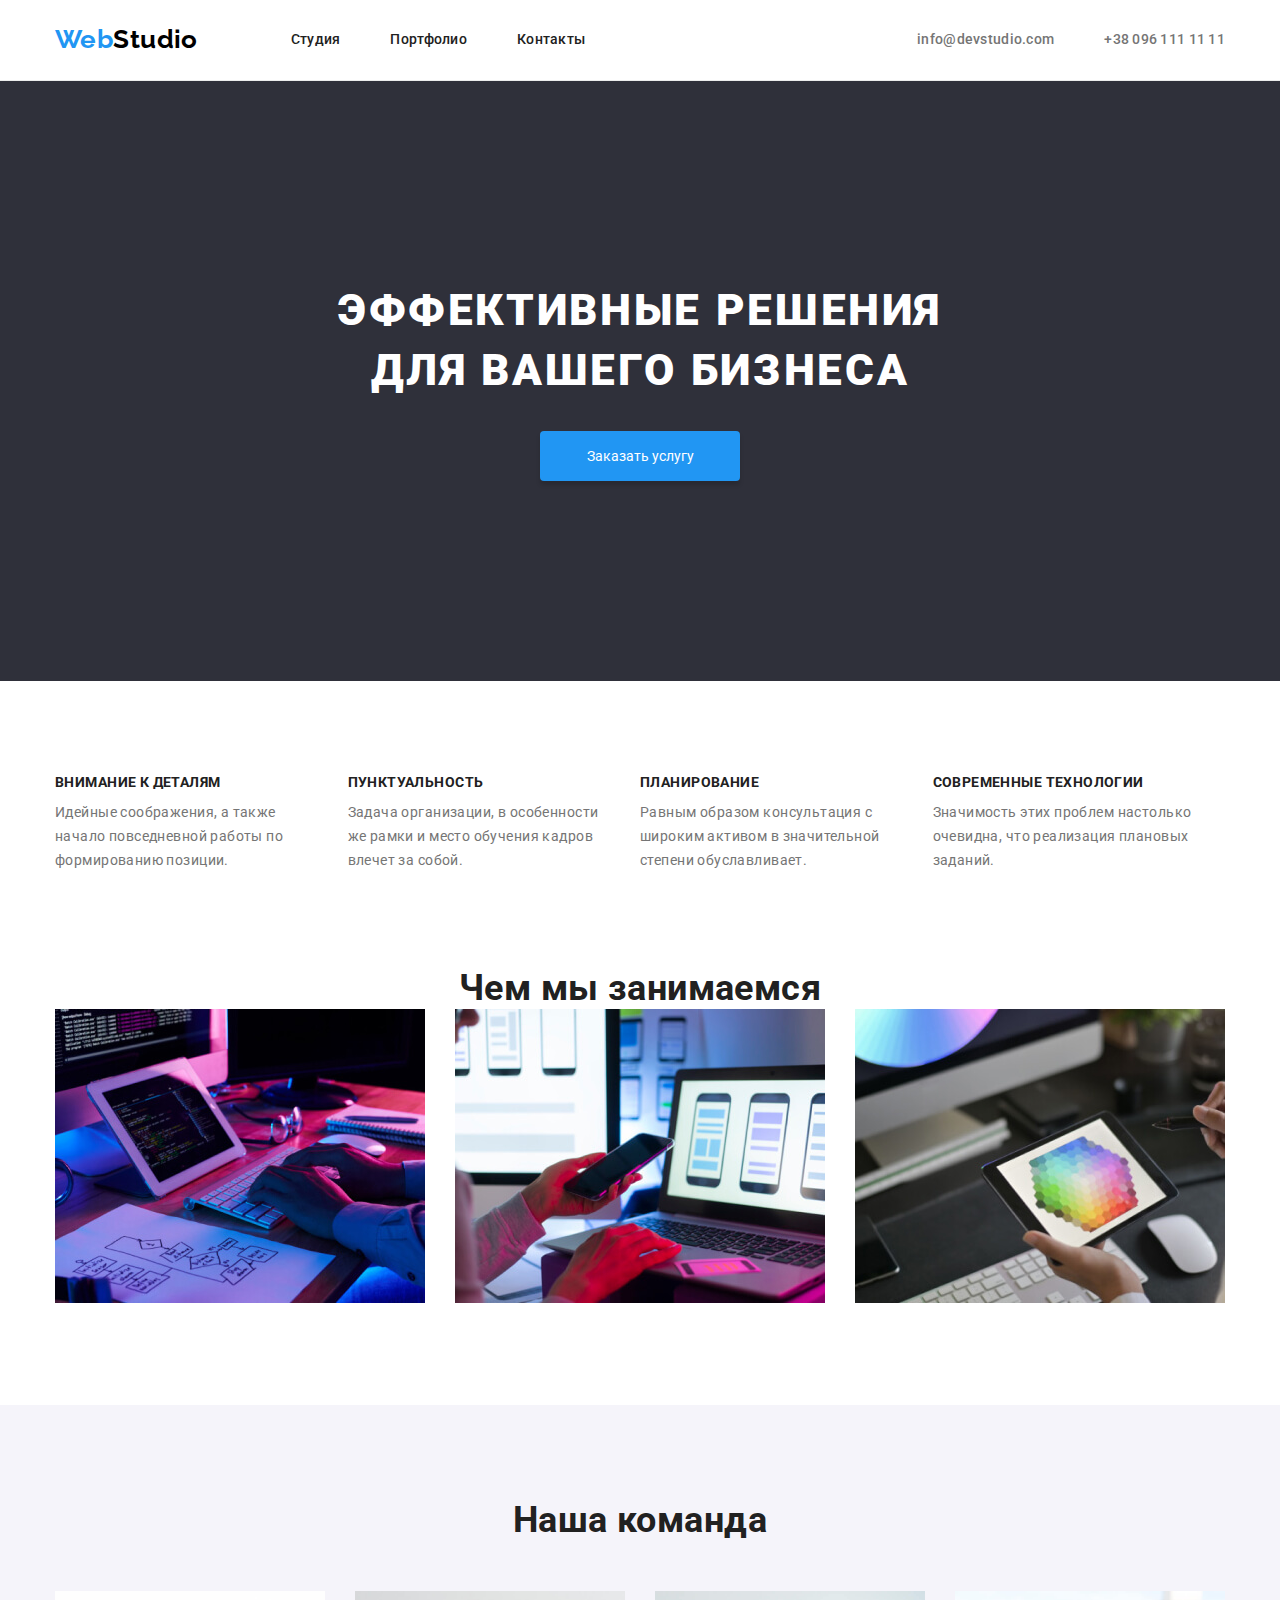
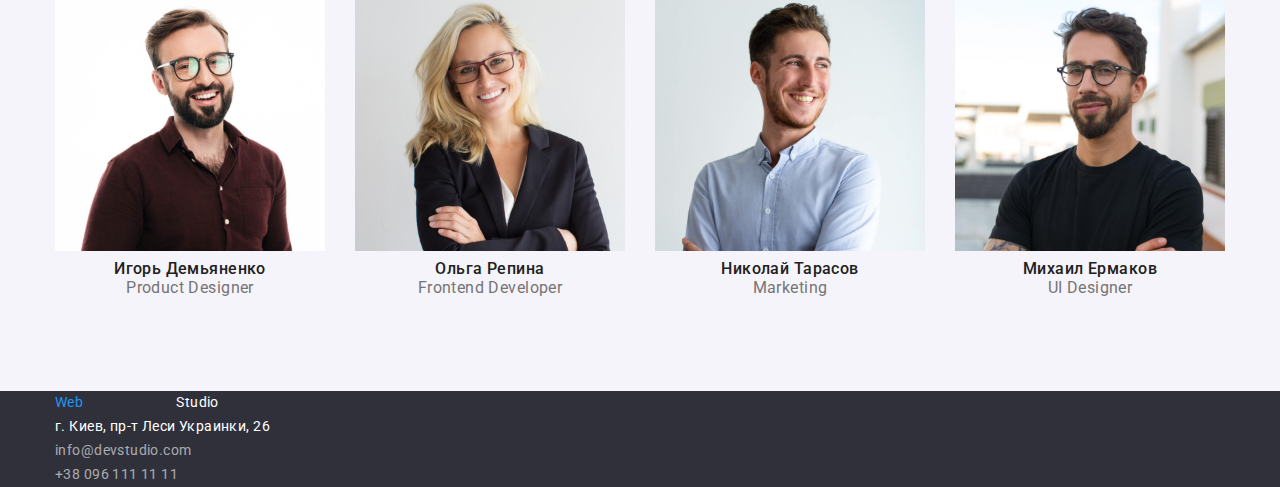
==== index.html @ 43fb2663 "revisions 1" ====
<!DOCTYPE html>
<html lang="ru">
  <head>
    <meta charset="UTF-8" />
    <meta http-equiv="X-UA-Compatible" content="IE=edge" />
    <meta name="viewport" content="width=device-width, initial-scale=1.0" />
    <title>WebStudio</title>
    <link rel="preconnect" href="https://fonts.gstatic.com" />
    <link
      href="https://fonts.googleapis.com/css2?family=Raleway:wght@500;700&family=Roboto:wght@400;500;700;900&display=swap"
      rel="stylesheet"
    />
    <link
      rel="stylesheet"
      href="https://cdnjs.cloudflare.com/ajax/libs/modern-normalize/1.0.0/modern-normalize.css"
    />
    <link rel="stylesheet" href="./css/styles.css" />
  </head>
  <body>
    <!--Cap-->
    <header class="header">
      <div class="container">
        <p class="logo" lang="en">
          <span class="logo-text blue">Web</span
          ><span class="logo-text black">Studio</span>
        </p>
        <nav>
          <ul class="menu list">
            <li class="menu-item">
              <a class="link nav" href="./index.html">Студия</a>
            </li>
            <li class="menu-item">
              <a class="link nav" href="./portfolio.html">Портфолио</a>
            </li>
            <li class="menu-item"><a class="link nav" href="">Контакты</a></li>
          </ul>
        </nav>
        <div class="contacts">
          <ul class="menu list">
            <li class="menu-item">
              <a class="link contacts-text" href="mailto:info@devstudio.com"
                >info@devstudio.com</a
              >
            </li>
            <li class="menu-item">
              <a class="link contacts-text" href="tel:+380961111111"
                >+38 096 111 11 11</a
              >
            </li>
          </ul>
        </div>
      </div>
    </header>
    <main>
      <!-- Hero -->
      <section class="hero">
        <div class="container">
          <h1 class="main-title">
            Эффективные решения <br />
            для вашего бизнеса
          </h1>
          <button class="btn" type="button">Заказать услугу</button>
        </div>
      </section>
      <!-- Features -->
      <section class="features">
        <div class="container">
          <h2 class="visually-hidden">Особенности</h2>
          <ul class="list">
            <li class="features-item">
              <h3 class="sub-title">Внимание к деталям</h3>
              <p>
                Идейные соображения, а также начало повседневной работы по
                формированию позиции.
              </p>
            </li>
            <li class="features-item">
              <h3 class="sub-title">Пунктуальность</h3>
              <p>
                Задача организации, в особенности же рамки и место обучения
                кадров влечет за собой.
              </p>
            </li>
            <li class="features-item">
              <h3 class="sub-title">Планирование</h3>
              <p>
                Равным образом консультация с широким активом в значительной
                степени обуславливает.
              </p>
            </li>
            <li class="features-item">
              <h3 class="sub-title">Современные технологии</h3>
              <p>
                Значимость этих проблем настолько очевидна, что реализация
                плановых заданий.
              </p>
            </li>
          </ul>
        </div>
      </section>
      <!-- What are we doing -->
      <section class="direction section">
        <div class="container">
          <h2 class="section-title">Чем мы занимаемся</h2>
          <ul class="list">
            <li class="direction-item">
              <img
                src="./images/studio/img-1.jpg"
                width="370"
                height="294"
                alt="Десктопные приложения"
              />
            </li>
            <li class="direction-item">
              <img
                src="./images/studio/img-2.jpg"
                width="370"
                height="294"
                alt="Мобильные приложения"
              />
            </li>
            <li class="direction-item">
              <img
                src="./images/studio/img-3.jpg"
                width="370"
                height="294"
                alt="Дизайнерские решения"
              />
            </li>
            </li>
          </ul>
        </div>
      </section>
      <!-- Our team -->
      <section class="team section">
        <div class="container">
          <h2 class="section-title">Наша команда</h2>
          <ul class="list">
            <li class="team-item">
              <img
                src="./images/foto-team/img-1.jpg"
                width="270"
                height="260"
                alt="Фото работника 1"
              />
              <h3 class="team-title">Игорь Демьяненко</h3>
              <p class="team-text" lang="en">Product Designer</p>
            </li>
            <li class="team-item">
              <img
                src="./images/foto-team/img-2.jpg"
                width="270"
                height="260"
                alt="Фото работника 2"
              />
              <h3 class="team-title">Ольга Репина</h3>
              <p class="team-text" lang="en">Frontend Developer</p>
            </li>
            <li class="team-item">
              <img
                src="./images/foto-team/img-3.jpg"
                width="270"
                height="260"
                alt="Фото работника 3"
              />
              <h3 class="team-title">Николай Тарасов</h3>
              <p class="team-text" lang="en">Marketing</p>
            </li>
            <li class="team-item">
              <img
                src="./images/foto-team/img-4.jpg"
                width="270"
                height="260"
                alt="Фото работника 4"
              />
              <h3 class="team-title">Михаил Ермаков</h3>
              <p class="team-text" lang="en">UI Designer</p>
            </li>
          </ul>
        </div>
      </section>
    </main>
    <!--Footer-->
    <footer class="footer">
      <div class="container">
        <p lang="en">
          <span class="logo blue">Web</span
          ><span class="logo white">Studio</span>
        </p>
        <address class="address">
          <ul class="list">
            <li>
              <a
                class="link address-title"
                href="https://goo.gl/maps/yMUK8s8XDdijkJY39"
                target="_blank"
                rel="noopener noreferrer"
                >г. Киев, пр-т Леси Украинки, 26</a
              >
            </li>
            <li>
              <a class="link contacts-foot" href="mailto:info@devstudio.com"
                >info@devstudio.com</a
              >
            </li>
            <li>
              <a class="link contacts-foot" href="tel:+380961111111"
                >+38 096 111 11 11</a
              >
            </li>
          </ul>
        </address>
      </div>
    </footer>
  </body>
</html>
---- css/styles.css ----
:root {
  --main-text-col: #757575;
  --alt-text-col: #ffffff99;
  --logo-web-col: #2196f3;
  --logo-studio-col: #000000;
  --alt-logo-studio-col: #ffffff;
  --main-title-col: #ffffff;
  --sub-title-col: #212121;
  --acent-col: #2196f3;

  --bg-head: #ffffff;
  --bg-hero: #2f303a;
  --bg-team: #f5f4fa;
  --bg-foot: #2f303a;

  --main-font: "Roboto", sans-serif;
  --title-font: "Raleway", sans-serif;
}
html {
  box-sizing: border-box;
}

*,
*::before,
*::after {
  box-sizing: inherit;
}

h1,
h2,
h3,
p {
  margin-top: 0px;
  margin-bottom: 0px;
}

body {
  font-family: var(--main-font);
  font-weight: 400;
  font-size: 14px;
  line-height: 1.71;
  letter-spacing: 0.03em;
  color: var(--main-text-col);
}

.container {
  max-width: 1200px;
  padding-left: 15px;
  padding-right: 15px;
  margin-left: auto;
  margin-right: auto;
}

.section {
  padding-top: 94px;
  padding-bottom: 94px;
}

.link {
  color: inherit;
  text-decoration: none;
}

.link:hover,
.link:focus {
  color: var(--acent-col);
}

.list {
  list-style: none;
  margin: 0;
  padding-left: 0;
}

.visually-hidden {
  position: absolute !important;
  clip: rect(1px 1px 1px 1px);
  clip: rect(1px, 1px, 1px, 1px);
  padding: 0 !important;
  border: 0 !important;
  height: 1px !important;
  width: 1px !important;
  overflow: hidden;
}

/* Cap */

.header {
  border-bottom: 1px solid #ececec;
  background-color: var(--bg-head);
  max-width: 1600px;
  margin-left: auto;
  margin-right: auto;
}

.header .container {
  display: flex;
  align-items: center;
  justify-content: start;
  height: 80px;
}

.logo {
  display: inline-block;
  margin-right: 93px;
}

.logo-text {
  font-family: var(--title-font);
  font-weight: 700;
  font-size: 26px;
  line-height: 1.19;
}

.blue {
  color: var(--logo-web-col);
}

.black {
  color: var(--logo-studio-col);
}

.white {
  color: var(--alt-logo-studio-col);
}

.nav {
  font-weight: 500;
  line-height: 1.14;
  letter-spacing: 0.02em;
  color: var(--sub-title-col);
}

.contacts {
  margin-left: auto;
}

.contacts-text {
  font-weight: 500;
  line-height: 1.14;
  letter-spacing: 0.02em;
}

.menu {
  display: inline-flex;
}

.menu-item:not(:last-child) {
  margin-right: 50px;
}

/* hero */

.hero {
  padding-top: 200px;
  padding-bottom: 200px;
  background-color: var(--bg-hero);
  max-width: 1600px;
  height: 600px;
  margin-left: auto;
  margin-right: auto;
}

.main-title {
  font-weight: 900;
  font-size: 44px;
  line-height: 1.36;
  text-align: center;
  letter-spacing: 0.06em;
  text-transform: uppercase;
  color: var(--main-title-col);
  margin-bottom: 30px;
}

.btn {
  display: block;
  padding: 10px 32px;
  background: var(--acent-col);
  color: var(--main-title-col);
  width: 200px;
  height: 50px;
  left: 700px;
  top: 430px;
  box-shadow: 0px 4px 4px rgba(0, 0, 0, 0.15);
  border-radius: 4px;
  border: none;
  margin-right: auto;
  margin-left: auto;
}

/* Features */

.features {
  padding-top: 94px;
}

.features .list {
  display: flex;
  flex-wrap: wrap;
  justify-content: space-start;
}

.features-item {
  flex-basis: calc((100% - 4 * 30px) / 4);
}

.features-item:not(:nth-child(4n + 1)) {
  margin-left: 30px;
}

.sub-title {
  font-weight: 700;
  font-size: 14px;
  line-height: 1.14;
  text-transform: uppercase;
  color: var(--sub-title-col);
  margin-bottom: 10px;
}

/* What are we doing */

.direction .list {
  display: flex;
  flex-wrap: wrap;
  justify-content: space-around;
}

.direction-item {
  flex-basis: calc((100% - 3 * 30px) / 3);
}

.direction-item:not(:nth-child(3n + 1)) {
  margin-left: 30px;
}

.section-title {
  font-weight: 700;
  font-size: 36px;
  line-height: 1.17;
  color: var(--sub-title-col);
  text-align: center;
}

/* Our team */

.team {
  background-color: var(--bg-team);
}
.team .section-title {
  margin-bottom: 50px;
}

.team .list {
  display: flex;
}

.team-item {
  flex-basis: calc((100% - 4 * 30px) / 4);
}

.team-item:not(:nth-child(4n + 1)) {
  margin-left: 30px;
}

.team-title {
  font-weight: 500;
  font-size: 16px;
  line-height: 1.19;
  text-align: center;
  color: var(--sub-title-col);
}

.team-text {
  font-size: 16px;
  line-height: 1.19;
  text-align: center;
}

/* Footer */

.footer {
  background-color: var(--bg-foot);
}

.address {
  font-style: inherit;
}

.address-title {
  color: var(--main-title-col);
}

.contacts-foot {
  color: var(--alt-text-col);
}

/* Portfolio */

.btn-filter {
  font-weight: 500;
  font-size: 16px;
  line-height: 1.62;
  color: var(--sub-title-col);
}

.btn-filter:hover,
.btn-filter:focus {
  background: var(--acent-col);
  color: var(--main-title-col);
}

.example-title {
  font-weight: 700;
  font-size: 18px;
  line-height: 2;
  letter-spacing: 0.06em;
  color: var(--sub-title-col);
}

.example-text {
  font-size: 16px;
  line-height: 1.19;
  color: var(--main-text-col);
}
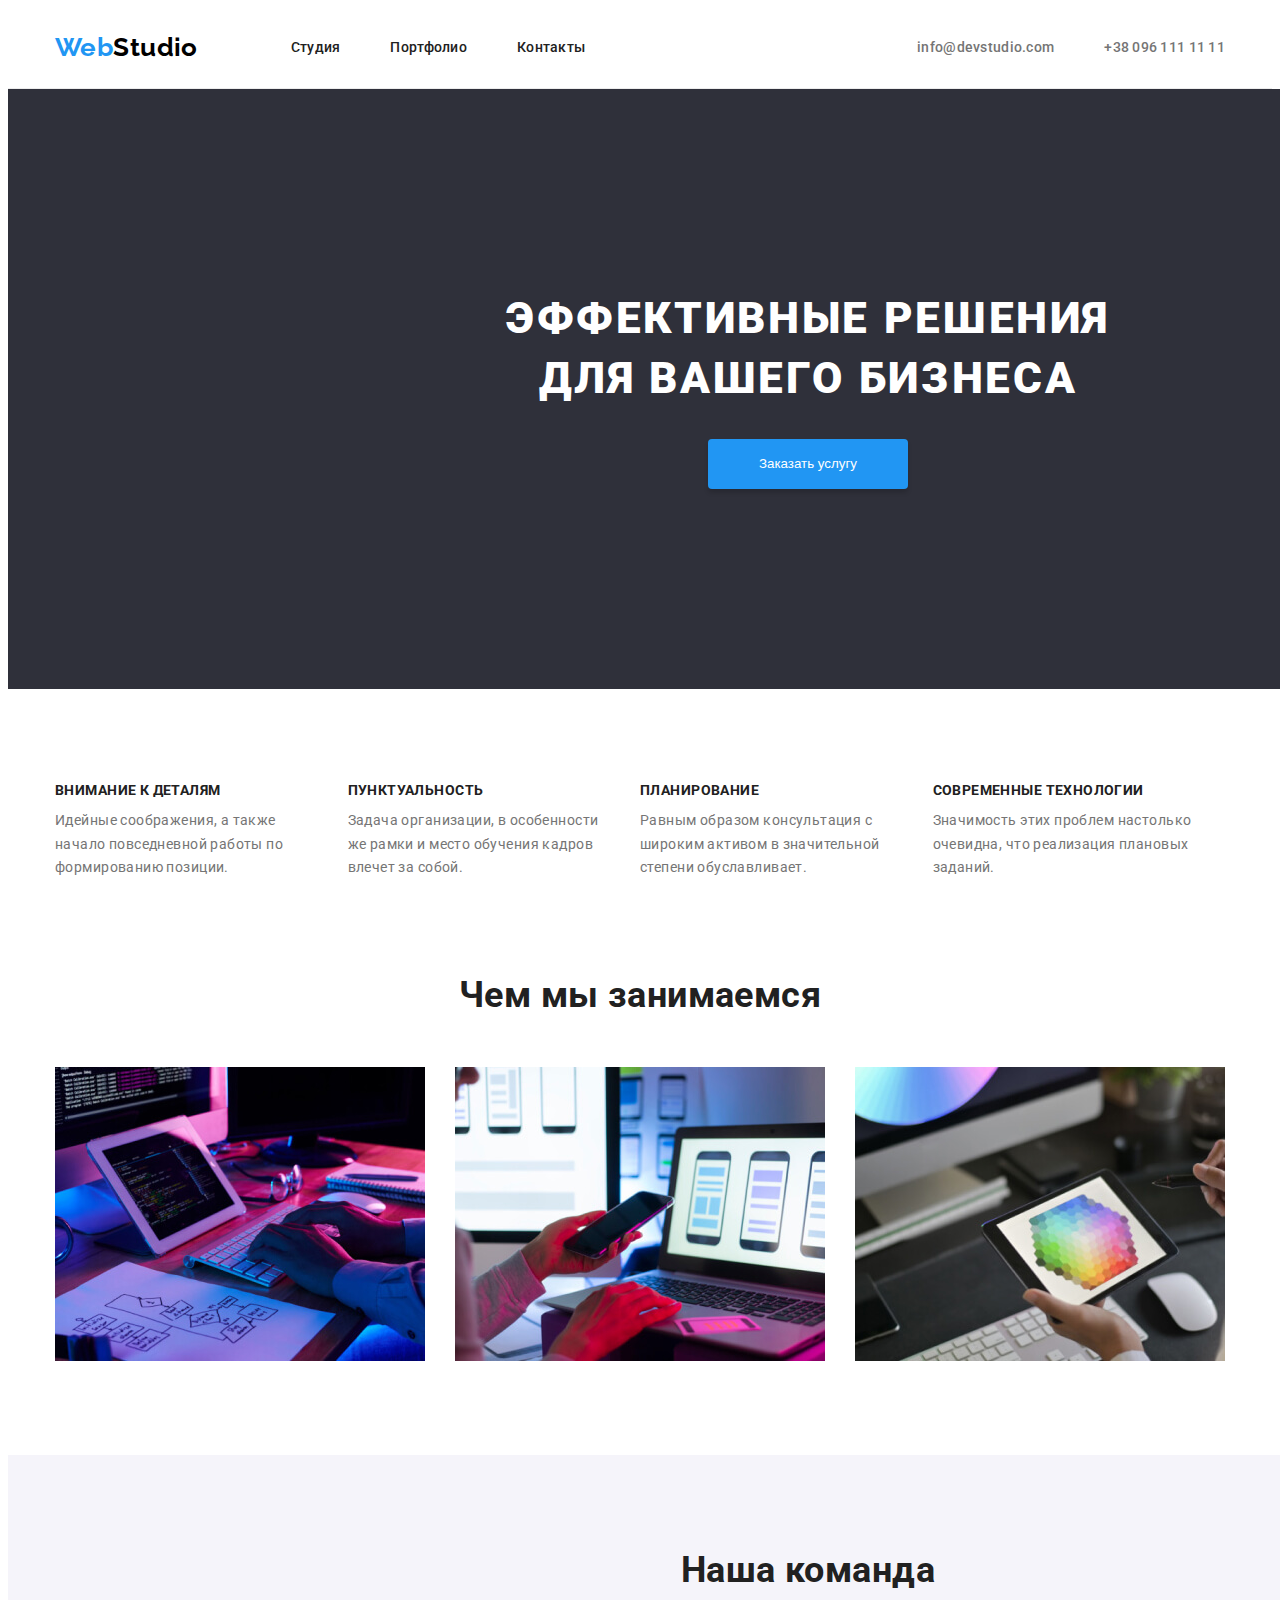
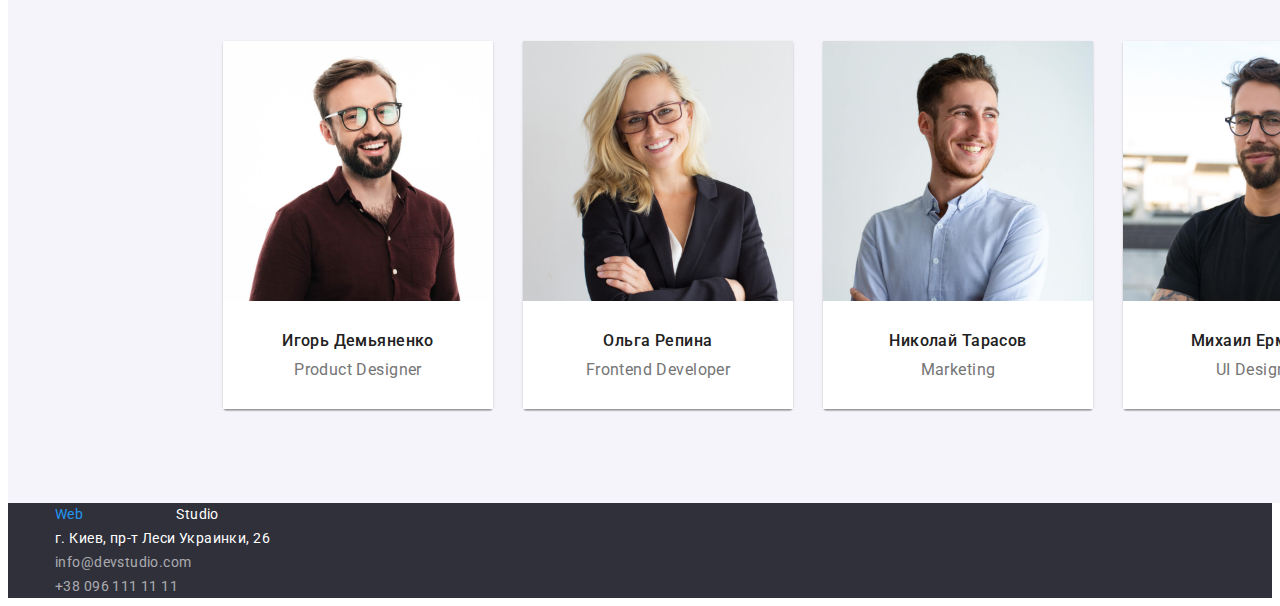
==== commit 8b1551a9: "revision-2" ====
--- a/index.html
+++ b/index.html
@@ -10,7 +10,7 @@
       href="https://fonts.googleapis.com/css2?family=Raleway:wght@500;700&family=Roboto:wght@400;500;700;900&display=swap"
       rel="stylesheet"
     />
-    <link
+    <linkф
       rel="stylesheet"
       href="https://cdnjs.cloudflare.com/ajax/libs/modern-normalize/1.0.0/modern-normalize.css"
     />
@@ -143,8 +143,10 @@
                 height="260"
                 alt="Фото работника 1"
               />
-              <h3 class="team-title">Игорь Демьяненко</h3>
-              <p class="team-text" lang="en">Product Designer</p>
+              <div class="taem-content">
+                <h3 class="team-title">Игорь Демьяненко</h3>
+                <p class="team-text" lang="en">Product Designer</p>
+              </div>
             </li>
             <li class="team-item">
               <img
@@ -153,8 +155,10 @@
                 height="260"
                 alt="Фото работника 2"
               />
-              <h3 class="team-title">Ольга Репина</h3>
-              <p class="team-text" lang="en">Frontend Developer</p>
+              <div class="taem-content">
+                <h3 class="team-title">Ольга Репина</h3>
+                <p class="team-text" lang="en">Frontend Developer</p>
+              </div>
             </li>
             <li class="team-item">
               <img
@@ -163,8 +167,10 @@
                 height="260"
                 alt="Фото работника 3"
               />
-              <h3 class="team-title">Николай Тарасов</h3>
-              <p class="team-text" lang="en">Marketing</p>
+              <div class="taem-content">
+                <h3 class="team-title">Николай Тарасов</h3>
+                <p class="team-text" lang="en">Marketing</p>
+              </div>
             </li>
             <li class="team-item">
               <img
@@ -173,8 +179,10 @@
                 height="260"
                 alt="Фото работника 4"
               />
-              <h3 class="team-title">Михаил Ермаков</h3>
-              <p class="team-text" lang="en">UI Designer</p>
+              <div class="taem-content">
+                <h3 class="team-title">Михаил Ермаков</h3>
+                <p class="team-text" lang="en">UI Designer</p>
+              </div>
             </li>
           </ul>
         </div>
--- a/css/styles.css
+++ b/css/styles.css
@@ -33,6 +33,9 @@
   margin-top: 0px;
   margin-bottom: 0px;
 }
+img {
+  display: block;
+}
 
 body {
   font-family: var(--main-font);
@@ -54,6 +57,8 @@
 .section {
   padding-top: 94px;
   padding-bottom: 94px;
+  margin-left: auto;
+  margin-right: auto;
 }
 
 .link {
@@ -155,8 +160,7 @@
   padding-top: 200px;
   padding-bottom: 200px;
   background-color: var(--bg-hero);
-  max-width: 1600px;
-  height: 600px;
+  width: 1600px;
   margin-left: auto;
   margin-right: auto;
 }
@@ -239,15 +243,14 @@
   line-height: 1.17;
   color: var(--sub-title-col);
   text-align: center;
+  margin-bottom: 50px;
 }
 
 /* Our team */
 
 .team {
   background-color: var(--bg-team);
-}
-.team .section-title {
-  margin-bottom: 50px;
+  width: 1600px;
 }
 
 .team .list {
@@ -256,13 +259,22 @@
 
 .team-item {
   flex-basis: calc((100% - 4 * 30px) / 4);
+  box-shadow: 0px 1px 3px rgb(0 0 0 / 12%), 0px 1px 1px rgb(0 0 0 / 14%),
+    0px 2px 1px rgb(0 0 0 / 20%);
+  border-radius: 0px 0px 4px 4px;
 }
 
 .team-item:not(:nth-child(4n + 1)) {
   margin-left: 30px;
 }
+.taem-content {
+  background-color: var(--bg-head);
+  padding: 30px;
+}
 
 .team-title {
+  display: block;
+  margin-bottom: 10px;
   font-weight: 500;
   font-size: 16px;
   line-height: 1.19;
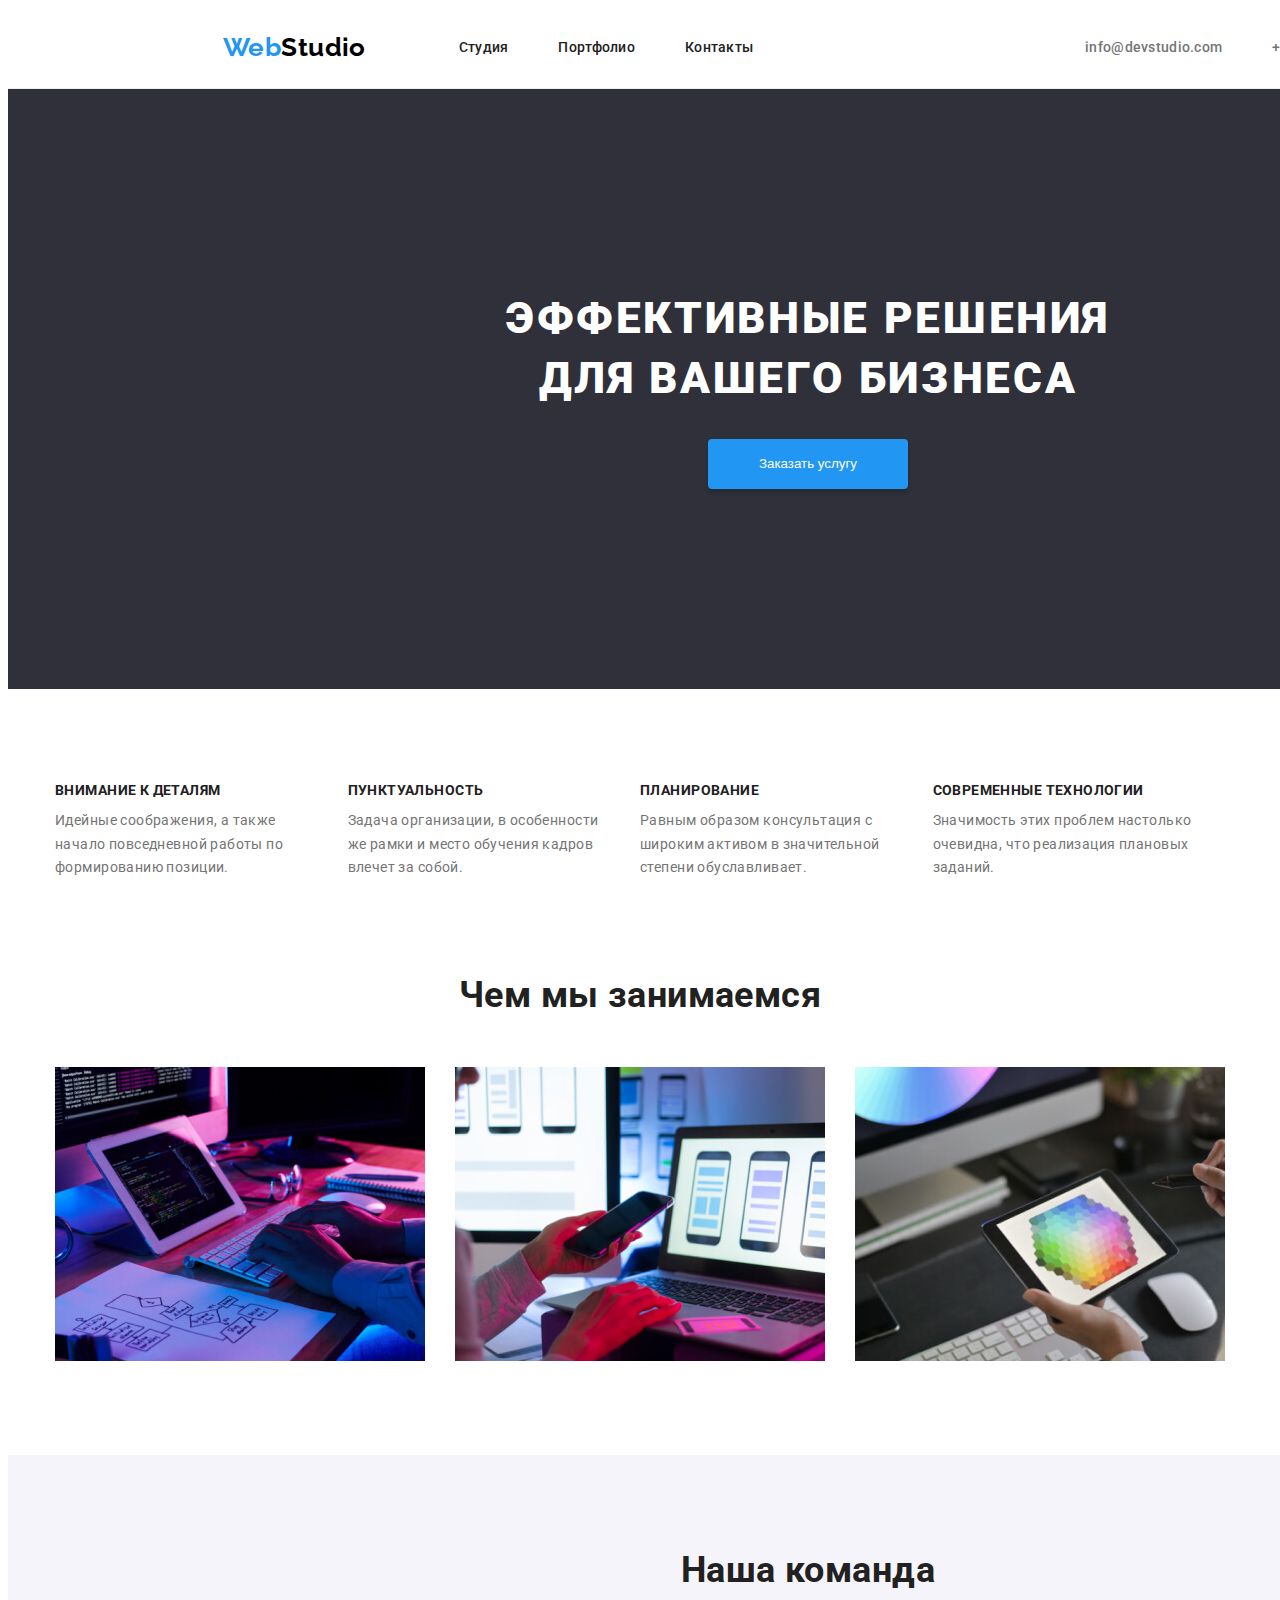
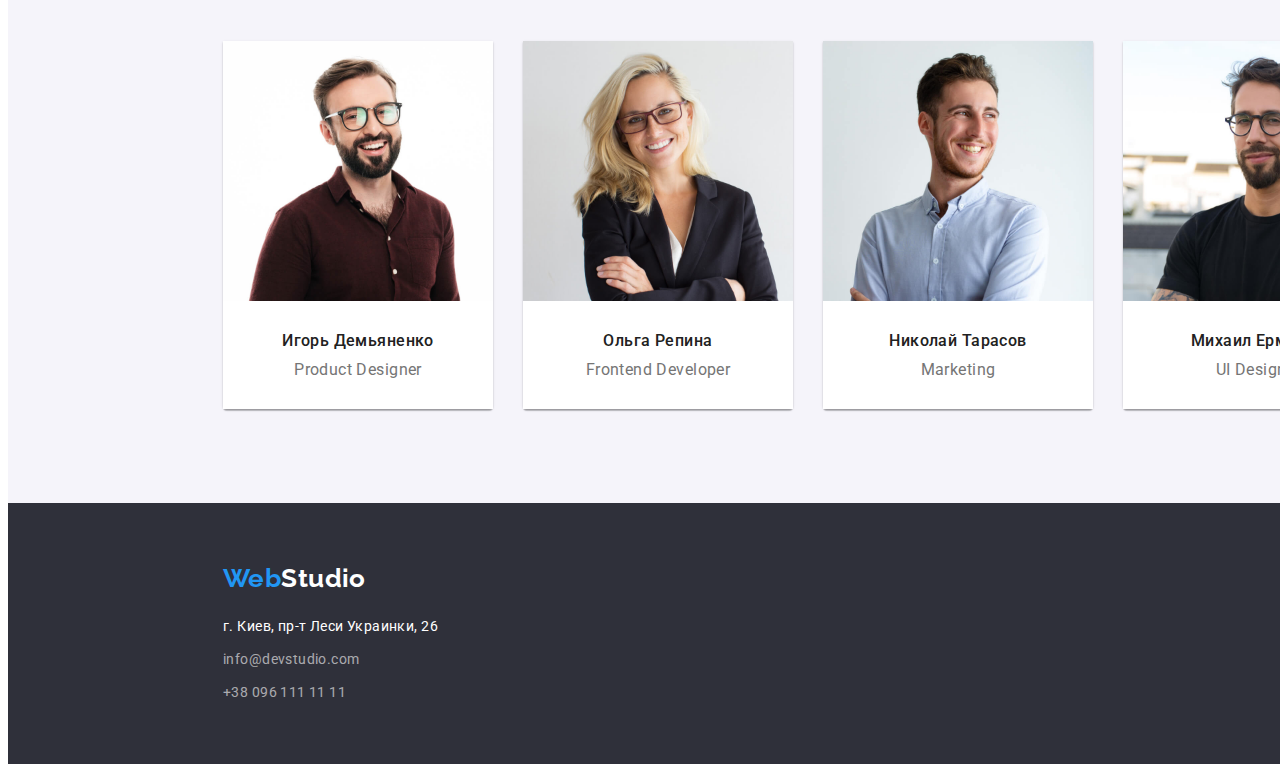
==== commit 1bcab4d1: "revision-3" ====
--- a/index.html
+++ b/index.html
@@ -191,33 +191,35 @@
     <!--Footer-->
     <footer class="footer">
       <div class="container">
-        <p lang="en">
-          <span class="logo blue">Web</span
-          ><span class="logo white">Studio</span>
-        </p>
-        <address class="address">
-          <ul class="list">
-            <li>
-              <a
-                class="link address-title"
-                href="https://goo.gl/maps/yMUK8s8XDdijkJY39"
-                target="_blank"
-                rel="noopener noreferrer"
-                >г. Киев, пр-т Леси Украинки, 26</a
-              >
-            </li>
-            <li>
-              <a class="link contacts-foot" href="mailto:info@devstudio.com"
-                >info@devstudio.com</a
-              >
-            </li>
-            <li>
-              <a class="link contacts-foot" href="tel:+380961111111"
-                >+38 096 111 11 11</a
-              >
-            </li>
-          </ul>
-        </address>
+        <div class="address-block">
+          <p class="logo" lang="en">
+            <span class="logo-text blue">Web</span
+            ><span class="logo-text white">Studio</span>
+          </p>
+          <address class="address">
+            <ul class="list">
+              <li>
+                <a
+                  class="link address-title"
+                  href="https://goo.gl/maps/yMUK8s8XDdijkJY39"
+                  target="_blank"
+                  rel="noopener noreferrer"
+                  >г. Киев, пр-т Леси Украинки, 26</a
+                >
+              </li>
+              <li class="footer-item">
+                <a class="link contacts-foot" href="mailto:info@devstudio.com"
+                  >info@devstudio.com</a
+                >
+              </li>
+              <li class="footer-item">
+                <a class="link contacts-foot" href="tel:+380961111111"
+                  >+38 096 111 11 11</a
+                >
+              </li>
+            </ul>
+          </address>
+        </div>
       </div>
     </footer>
   </body>
--- a/css/styles.css
+++ b/css/styles.css
@@ -47,7 +47,7 @@
 }
 
 .container {
-  max-width: 1200px;
+  width: 1200px;
   padding-left: 15px;
   padding-right: 15px;
   margin-left: auto;
@@ -93,7 +93,7 @@
 .header {
   border-bottom: 1px solid #ececec;
   background-color: var(--bg-head);
-  max-width: 1600px;
+  width: 1600px;
   margin-left: auto;
   margin-right: auto;
 }
@@ -105,7 +105,7 @@
   height: 80px;
 }
 
-.logo {
+.header .logo {
   display: inline-block;
   margin-right: 93px;
 }
@@ -159,13 +159,14 @@
 .hero {
   padding-top: 200px;
   padding-bottom: 200px;
+  margin-left: auto;
+  margin-right: auto;
   background-color: var(--bg-hero);
   width: 1600px;
-  margin-left: auto;
-  margin-right: auto;
 }
 
 .main-title {
+  margin-bottom: 30px;
   font-weight: 900;
   font-size: 44px;
   line-height: 1.36;
@@ -173,7 +174,6 @@
   letter-spacing: 0.06em;
   text-transform: uppercase;
   color: var(--main-title-col);
-  margin-bottom: 30px;
 }
 
 .btn {
@@ -273,7 +273,6 @@
 }
 
 .team-title {
-  display: block;
   margin-bottom: 10px;
   font-weight: 500;
   font-size: 16px;
@@ -292,14 +291,28 @@
 
 .footer {
   background-color: var(--bg-foot);
+  width: 1600px;
+  margin-left: auto;
+  margin-right: auto;
+}
+
+.address-block {
+  width: calc(100% / 12 * 3);
+  padding-top: 60px;
+  padding-bottom: 60px;
 }
 
 .address {
   font-style: inherit;
+  margin-top: 20px;
 }
 
 .address-title {
   color: var(--main-title-col);
+}
+
+.footer-item {
+  margin-top: 9px;
 }
 
 .contacts-foot {
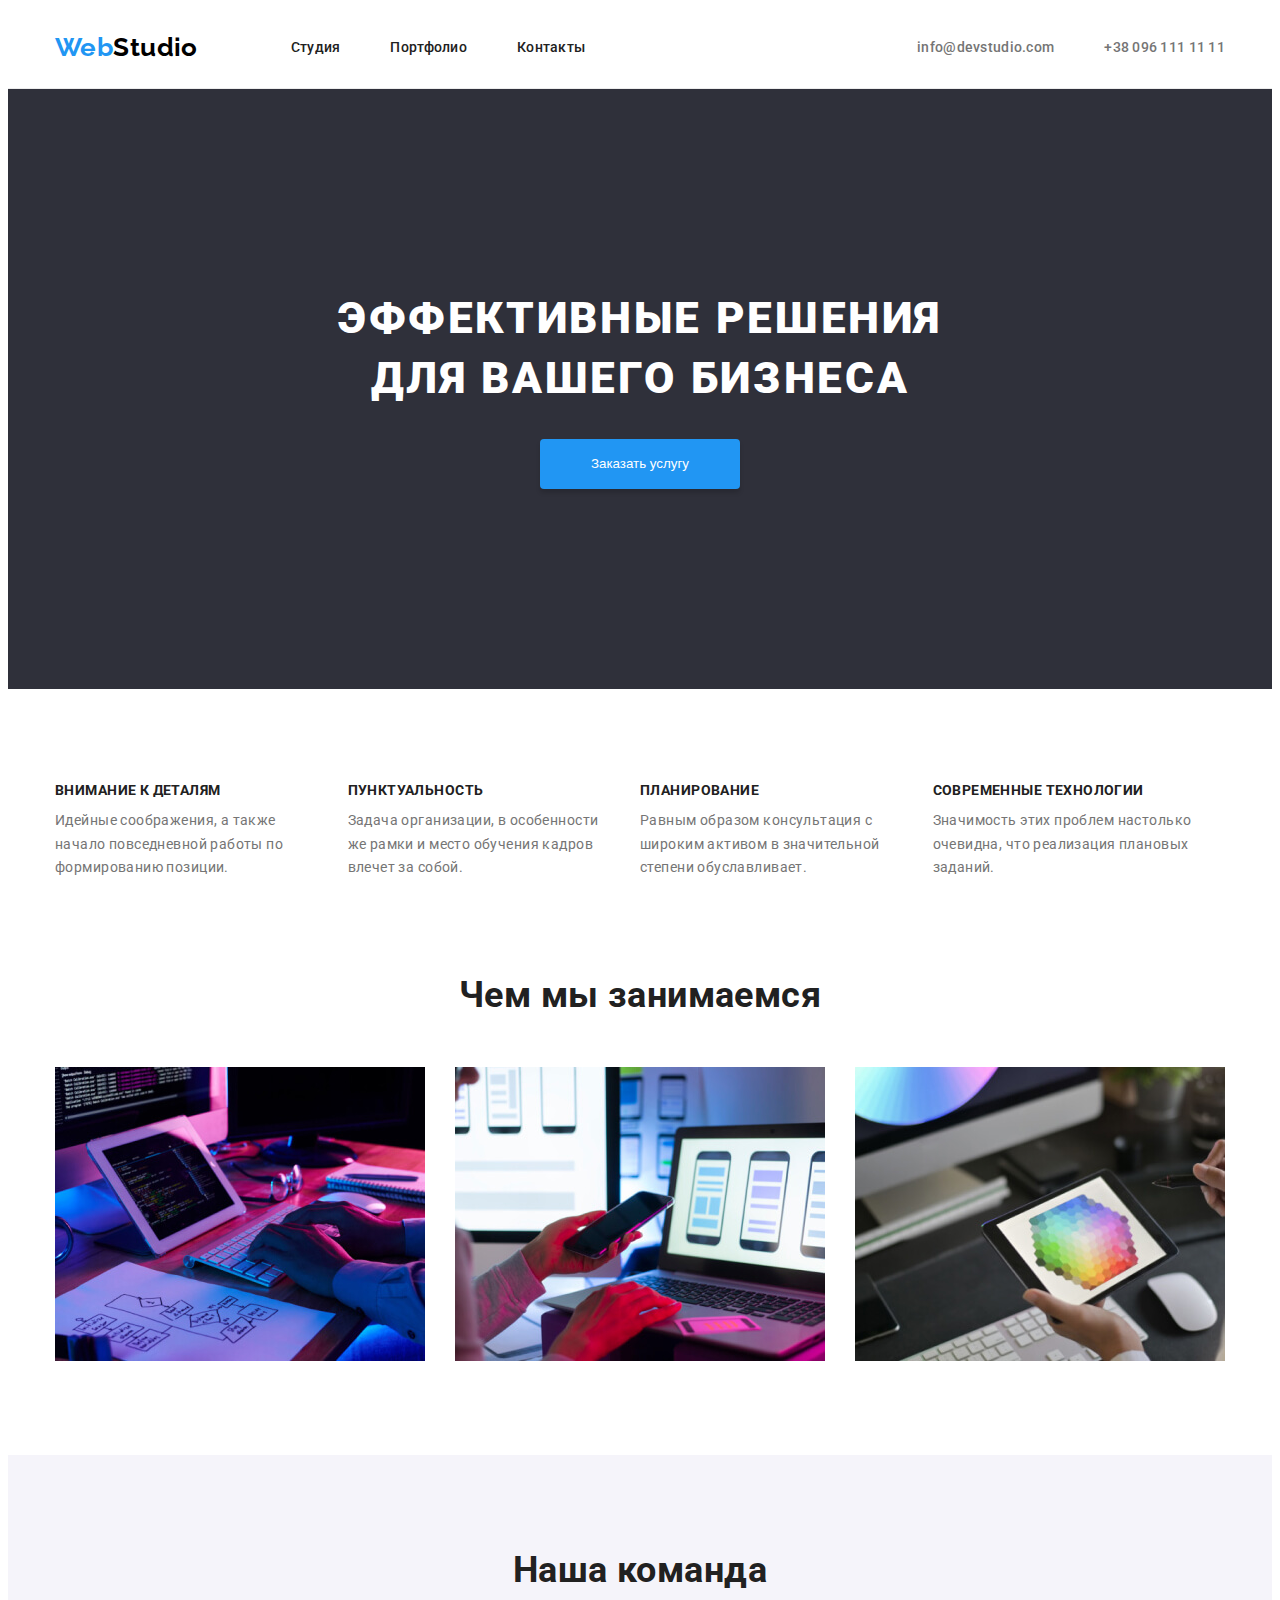
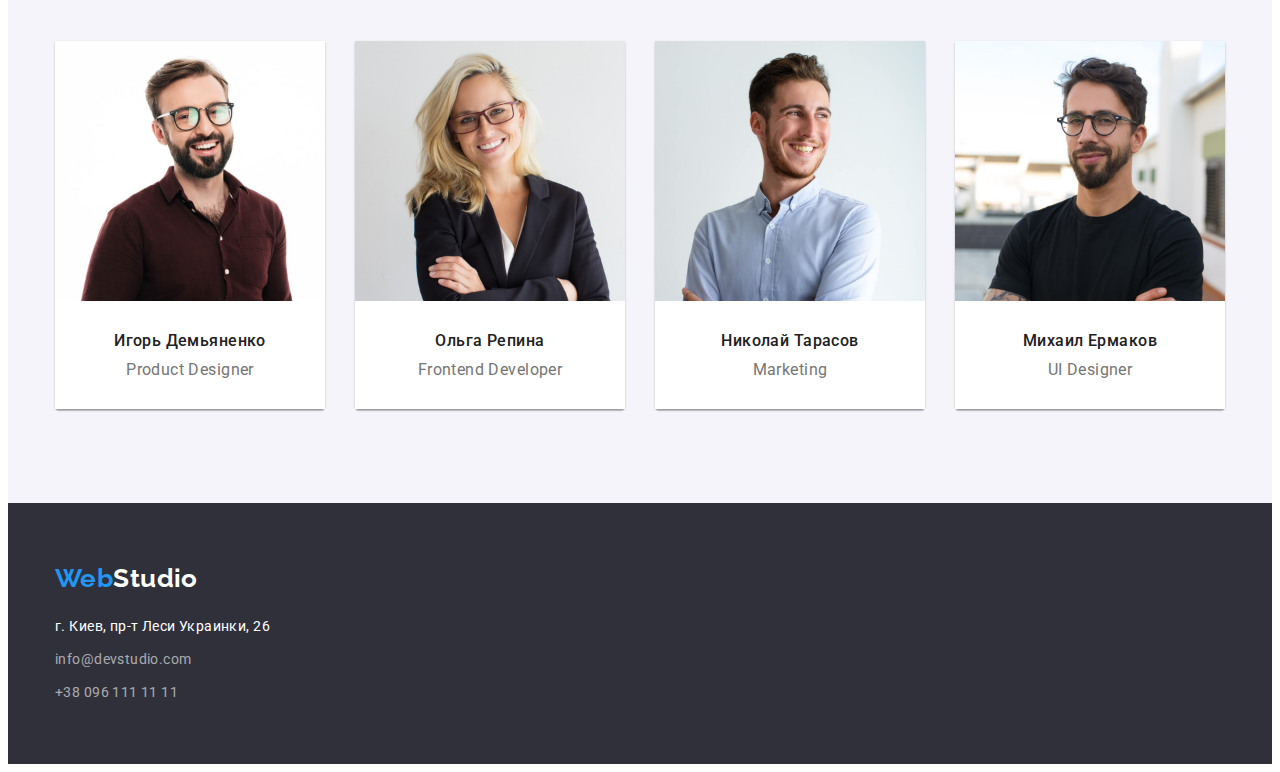
==== commit 713d701a: "revision-5" ====
--- a/index.html
+++ b/index.html
@@ -188,7 +188,7 @@
         </div>
       </section>
     </main>
-    <!--Footer-->
+     <!--Footer-->
     <footer class="footer">
       <div class="container">
         <div class="address-block">
@@ -224,3 +224,6 @@
     </footer>
   </body>
 </html>
+
+  </body>
+</html>
--- a/css/styles.css
+++ b/css/styles.css
@@ -7,6 +7,8 @@
   --main-title-col: #ffffff;
   --sub-title-col: #212121;
   --acent-col: #2196f3;
+  --portfolio-border: #eeeeee;
+  --header-border: #ececec;
 
   --bg-head: #ffffff;
   --bg-hero: #2f303a;
@@ -50,8 +52,7 @@
   width: 1200px;
   padding-left: 15px;
   padding-right: 15px;
-  margin-left: auto;
-  margin-right: auto;
+  margin: 0 auto;
 }
 
 .section {
@@ -91,11 +92,11 @@
 /* Cap */
 
 .header {
-  border-bottom: 1px solid #ececec;
+  max-width: 1600px;
+  margin-left: auto;
+  margin-right: auto;
+  border-bottom: 1px solid var(--header-border);
   background-color: var(--bg-head);
-  width: 1600px;
-  margin-left: auto;
-  margin-right: auto;
 }
 
 .header .container {
@@ -157,12 +158,10 @@
 /* hero */
 
 .hero {
+  max-width: 1600px;
   padding-top: 200px;
   padding-bottom: 200px;
-  margin-left: auto;
-  margin-right: auto;
   background-color: var(--bg-hero);
-  width: 1600px;
 }
 
 .main-title {
@@ -195,7 +194,11 @@
 /* Features */
 
 .features {
+  max-width: 1600px;
+  margin-left: auto;
+  margin-right: auto;
   padding-top: 94px;
+  background-color: var(--bg-head);
 }
 
 .features .list {
@@ -223,6 +226,11 @@
 
 /* What are we doing */
 
+.direction {
+  max-width: 1600px;
+  background-color: var(--bg-head);
+}
+
 .direction .list {
   display: flex;
   flex-wrap: wrap;
@@ -250,7 +258,7 @@
 
 .team {
   background-color: var(--bg-team);
-  width: 1600px;
+  max-width: 1600px;
 }
 
 .team .list {
@@ -290,10 +298,10 @@
 /* Footer */
 
 .footer {
+  max-width: 1600px;
+  margin-left: auto;
+  margin-right: auto;
   background-color: var(--bg-foot);
-  width: 1600px;
-  margin-left: auto;
-  margin-right: auto;
 }
 
 .address-block {
@@ -321,20 +329,64 @@
 
 /* Portfolio */
 
+.portfolio {
+  max-width: 1600px;
+  margin-left: auto;
+  margin-right: auto;
+  background-color: var(--bg-head);
+}
+
+.portfolio .list {
+  display: flex;
+}
+
+.filter {
+  justify-content: center;
+  margin-bottom: 50px;
+}
+
 .btn-filter {
+  padding: 6px 22px;
+  margin-right: 8px;
   font-weight: 500;
   font-size: 16px;
   line-height: 1.62;
   color: var(--sub-title-col);
+  background: var(--bg-team);
+  border: none;
+  border-radius: 4px;
 }
 
 .btn-filter:hover,
 .btn-filter:focus {
   background: var(--acent-col);
   color: var(--main-title-col);
+  box-shadow: 0px 3px 1px rgba(0, 0, 0, 0.1), 0px 1px 2px rgba(0, 0, 0, 0.08),
+    0px 2px 2px rgba(0, 0, 0, 0.12);
+  border-radius: 4px;
+}
+
+.portfolio-item {
+  margin-left: -30px;
+  margin-top: -30px;
+  flex-wrap: wrap;
+  justify-content: center;
+}
+
+.portfolio-image {
+  margin-left: 30px;
+  margin-top: 30px;
+}
+
+.portfolio-content {
+  padding: 24px 20px;
+  border-left: 1px solid var(--portfolio-border);
+  border-right: 1px solid var(--portfolio-border);
+  border-bottom: 1px solid var(--portfolio-border);
 }
 
 .example-title {
+  margin-bottom: 4px;
   font-weight: 700;
   font-size: 18px;
   line-height: 2;
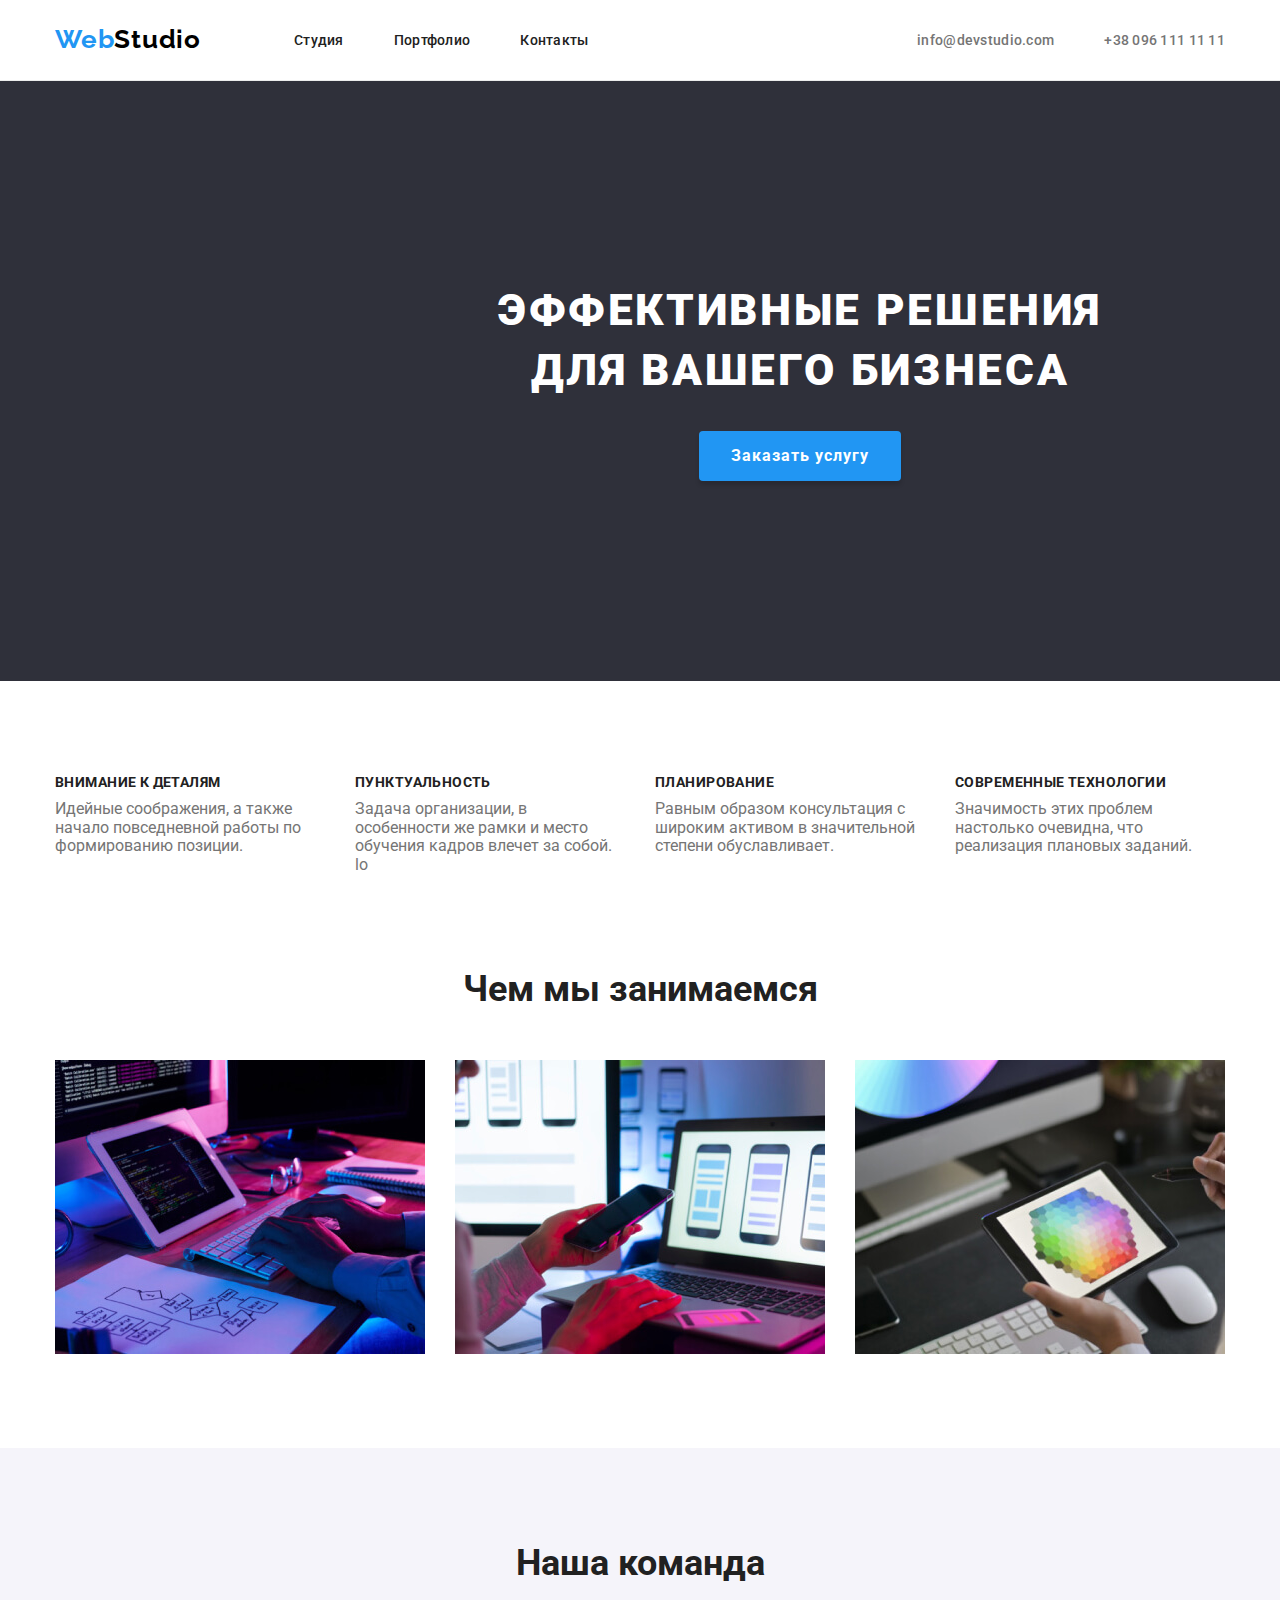
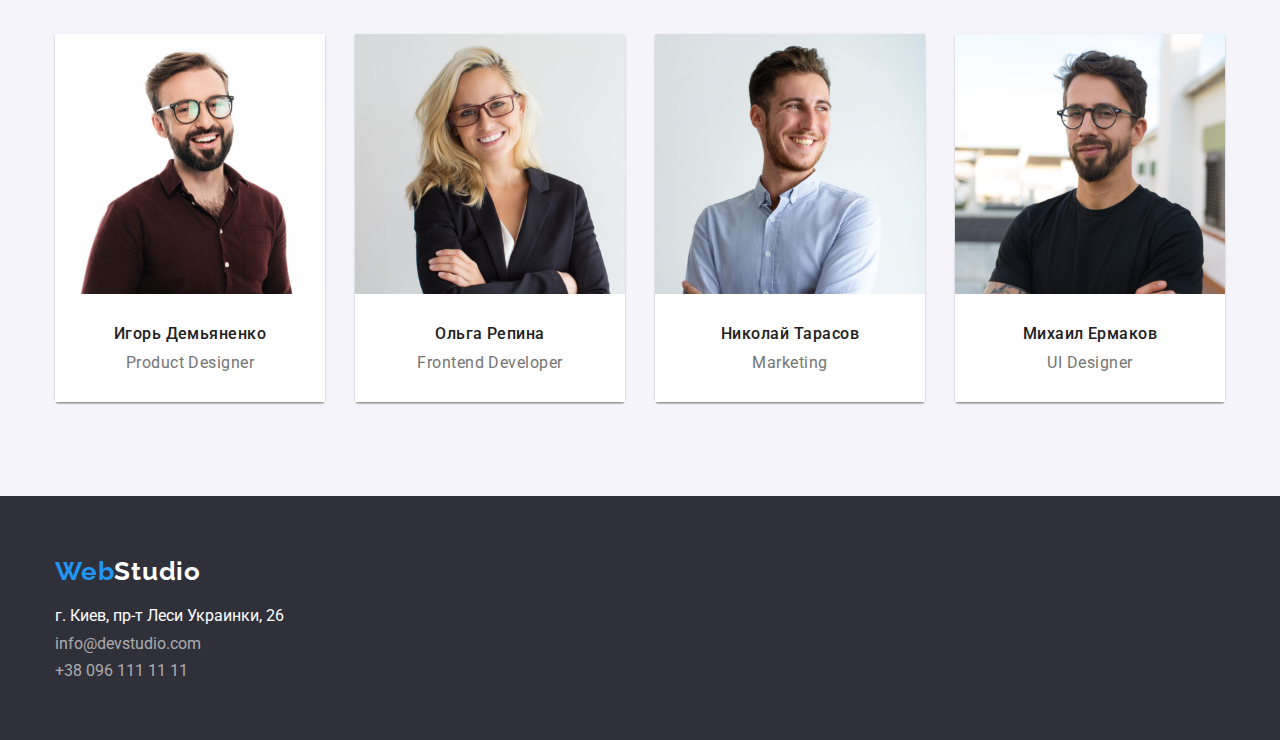
==== commit 66d765cb: "revizion-6" ====
--- a/index.html
+++ b/index.html
@@ -10,16 +10,16 @@
       href="https://fonts.googleapis.com/css2?family=Raleway:wght@500;700&family=Roboto:wght@400;500;700;900&display=swap"
       rel="stylesheet"
     />
-    <linkф
+    <link
       rel="stylesheet"
       href="https://cdnjs.cloudflare.com/ajax/libs/modern-normalize/1.0.0/modern-normalize.css"
     />
     <link rel="stylesheet" href="./css/styles.css" />
   </head>
   <body>
-    <!--Cap-->
+    <!--Header-->
     <header class="header">
-      <div class="container">
+      <div class="container header-main">
         <p class="logo" lang="en">
           <span class="logo-text blue">Web</span
           ><span class="logo-text black">Studio</span>
@@ -56,7 +56,7 @@
       <section class="hero">
         <div class="container">
           <h1 class="main-title">
-            Эффективные решения <br />
+            Эффективные решения<br />
             для вашего бизнеса
           </h1>
           <button class="btn" type="button">Заказать услугу</button>
@@ -78,7 +78,7 @@
               <h3 class="sub-title">Пунктуальность</h3>
               <p>
                 Задача организации, в особенности же рамки и место обучения
-                кадров влечет за собой.
+                кадров влечет за собой. lo
               </p>
             </li>
             <li class="features-item">
@@ -94,7 +94,6 @@
                 Значимость этих проблем настолько очевидна, что реализация
                 плановых заданий.
               </p>
-            </li>
           </ul>
         </div>
       </section>
@@ -193,8 +192,8 @@
       <div class="container">
         <div class="address-block">
           <p class="logo" lang="en">
-            <span class="logo-text blue">Web</span
-            ><span class="logo-text white">Studio</span>
+            <span class="blue">Web</span
+            ><span class="white">Studio</span>
           </p>
           <address class="address">
             <ul class="list">
@@ -224,6 +223,5 @@
     </footer>
   </body>
 </html>
-
   </body>
 </html>
--- a/css/styles.css
+++ b/css/styles.css
@@ -37,45 +37,42 @@
 }
 img {
   display: block;
+  max-width: 100%;
+  height: auto;
 }
 
 body {
   font-family: var(--main-font);
-  font-weight: 400;
-  font-size: 14px;
-  line-height: 1.71;
-  letter-spacing: 0.03em;
   color: var(--main-text-col);
+  overflow-x: hidden;
+}
+
+.link {
+  color: inherit;
+  text-decoration: none;
+}
+
+.link:hover,
+.link:focus {
+  color: var(--acent-col);
+}
+
+.list {
+  list-style: none;
+  margin: 0;
+  padding: 0;
 }
 
 .container {
   width: 1200px;
   padding-left: 15px;
   padding-right: 15px;
-  margin: 0 auto;
+  margin: 0px auto;
 }
 
 .section {
   padding-top: 94px;
   padding-bottom: 94px;
-  margin-left: auto;
-  margin-right: auto;
-}
-
-.link {
-  color: inherit;
-  text-decoration: none;
-}
-
-.link:hover,
-.link:focus {
-  color: var(--acent-col);
-}
-
-.list {
-  list-style: none;
-  margin: 0;
-  padding-left: 0;
 }
 
 .visually-hidden {
@@ -89,33 +86,33 @@
   overflow: hidden;
 }
 
-/* Cap */
+/* Header */
 
 .header {
-  max-width: 1600px;
-  margin-left: auto;
-  margin-right: auto;
   border-bottom: 1px solid var(--header-border);
   background-color: var(--bg-head);
 }
 
-.header .container {
+.header-main {
   display: flex;
   align-items: center;
   justify-content: start;
-  height: 80px;
-}
-
-.header .logo {
-  display: inline-block;
-  margin-right: 93px;
-}
-
-.logo-text {
+}
+
+.logo {
+  display: inline-flex;
+  align-items: center;
   font-family: var(--title-font);
   font-weight: 700;
   font-size: 26px;
   line-height: 1.19;
+  letter-spacing: 0.03em;
+}
+
+.header .logo {
+  margin-right: 93px;
+  padding-top: 24px;
+  padding-bottom: 25px;
 }
 
 .blue {
@@ -131,6 +128,7 @@
 }
 
 .nav {
+  font-size: 14px;
   font-weight: 500;
   line-height: 1.14;
   letter-spacing: 0.02em;
@@ -142,6 +140,7 @@
 }
 
 .contacts-text {
+  font-size: 14px;
   font-weight: 500;
   line-height: 1.14;
   letter-spacing: 0.02em;
@@ -149,6 +148,12 @@
 
 .menu {
   display: inline-flex;
+  align-items: center;
+}
+
+.menu .link {
+  padding-top: 32px;
+  padding-bottom: 32px;
 }
 
 .menu-item:not(:last-child) {
@@ -158,10 +163,15 @@
 /* hero */
 
 .hero {
-  max-width: 1600px;
+  width: 1600px;
+  margin: 0px auto;
+  text-align: center;
+  background-color: var(--bg-hero);
+}
+
+.hero .container {
   padding-top: 200px;
   padding-bottom: 200px;
-  background-color: var(--bg-hero);
 }
 
 .main-title {
@@ -176,27 +186,23 @@
 }
 
 .btn {
-  display: block;
   padding: 10px 32px;
+  font-weight: 700;
+  font-size: 16px;
+  line-height: 1.87;
+  letter-spacing: 0.06em;
+  text-align: center;
+  color: var(--main-title-col);
   background: var(--acent-col);
-  color: var(--main-title-col);
-  width: 200px;
-  height: 50px;
-  left: 700px;
-  top: 430px;
   box-shadow: 0px 4px 4px rgba(0, 0, 0, 0.15);
   border-radius: 4px;
   border: none;
-  margin-right: auto;
-  margin-left: auto;
+  margin: 0px auto;
 }
 
 /* Features */
 
 .features {
-  max-width: 1600px;
-  margin-left: auto;
-  margin-right: auto;
   padding-top: 94px;
   background-color: var(--bg-head);
 }
@@ -204,103 +210,104 @@
 .features .list {
   display: flex;
   flex-wrap: wrap;
-  justify-content: space-start;
+  justify-content: center;
+  margin-top: -30px;
+  margin-left: -30px;
 }
 
 .features-item {
+  margin-top: 30px;
+  margin-left: 30px;
   flex-basis: calc((100% - 4 * 30px) / 4);
 }
 
-.features-item:not(:nth-child(4n + 1)) {
-  margin-left: 30px;
-}
-
 .sub-title {
+  margin-bottom: 10px;
   font-weight: 700;
   font-size: 14px;
   line-height: 1.14;
+  letter-spacing: 0.03em;
   text-transform: uppercase;
   color: var(--sub-title-col);
-  margin-bottom: 10px;
 }
 
 /* What are we doing */
 
 .direction {
-  max-width: 1600px;
   background-color: var(--bg-head);
 }
 
 .direction .list {
   display: flex;
   flex-wrap: wrap;
-  justify-content: space-around;
+  justify-content: center;
+  margin-top: -30px;
+  margin-left: -30px;
 }
 
 .direction-item {
   flex-basis: calc((100% - 3 * 30px) / 3);
-}
-
-.direction-item:not(:nth-child(3n + 1)) {
+  margin-top: 30px;
   margin-left: 30px;
 }
 
 .section-title {
+  margin-bottom: 50px;
   font-weight: 700;
   font-size: 36px;
   line-height: 1.17;
   color: var(--sub-title-col);
   text-align: center;
-  margin-bottom: 50px;
 }
 
 /* Our team */
 
 .team {
   background-color: var(--bg-team);
-  max-width: 1600px;
 }
 
 .team .list {
   display: flex;
+  flex-wrap: wrap;
+  justify-content: center;
+  margin-top: -30px;
+  margin-left: -30px;
 }
 
 .team-item {
+  margin-top: 30px;
+  margin-left: 30px;
   flex-basis: calc((100% - 4 * 30px) / 4);
   box-shadow: 0px 1px 3px rgb(0 0 0 / 12%), 0px 1px 1px rgb(0 0 0 / 14%),
     0px 2px 1px rgb(0 0 0 / 20%);
   border-radius: 0px 0px 4px 4px;
 }
 
-.team-item:not(:nth-child(4n + 1)) {
-  margin-left: 30px;
-}
 .taem-content {
   background-color: var(--bg-head);
   padding: 30px;
 }
 
 .team-title {
+  text-align: center;
   margin-bottom: 10px;
   font-weight: 500;
   font-size: 16px;
   line-height: 1.19;
-  text-align: center;
+  letter-spacing: 0.03em;
   color: var(--sub-title-col);
 }
 
 .team-text {
+  text-align: center;
   font-size: 16px;
   line-height: 1.19;
-  text-align: center;
+  letter-spacing: 0.03em;
 }
 
 /* Footer */
 
 .footer {
-  max-width: 1600px;
-  margin-left: auto;
-  margin-right: auto;
   background-color: var(--bg-foot);
 }
 
@@ -330,9 +337,8 @@
 /* Portfolio */
 
 .portfolio {
-  max-width: 1600px;
-  margin-left: auto;
-  margin-right: auto;
+  width: 1600px;
+  margin: 0px auto;
   background-color: var(--bg-head);
 }
 
@@ -345,12 +351,18 @@
   margin-bottom: 50px;
 }
 
+.filtr-item:not(:last-child) {
+  margin-right: 8px;
+}
+
 .btn-filter {
+  display: inline-block;
   padding: 6px 22px;
-  margin-right: 8px;
   font-weight: 500;
   font-size: 16px;
-  line-height: 1.62;
+  line-height: 1.63;
+  text-align: center;
+  letter-spacing: 0.03em;
   color: var(--sub-title-col);
   background: var(--bg-team);
   border: none;
@@ -379,7 +391,7 @@
 }
 
 .portfolio-content {
-  padding: 24px 20px;
+  padding: 20px 24px;
   border-left: 1px solid var(--portfolio-border);
   border-right: 1px solid var(--portfolio-border);
   border-bottom: 1px solid var(--portfolio-border);
@@ -395,7 +407,9 @@
 }
 
 .example-text {
+  font-weight: 400;
   font-size: 16px;
-  line-height: 1.19;
+  line-height: 1.88;
+  letter-spacing: 0.03em;
   color: var(--main-text-col);
 }
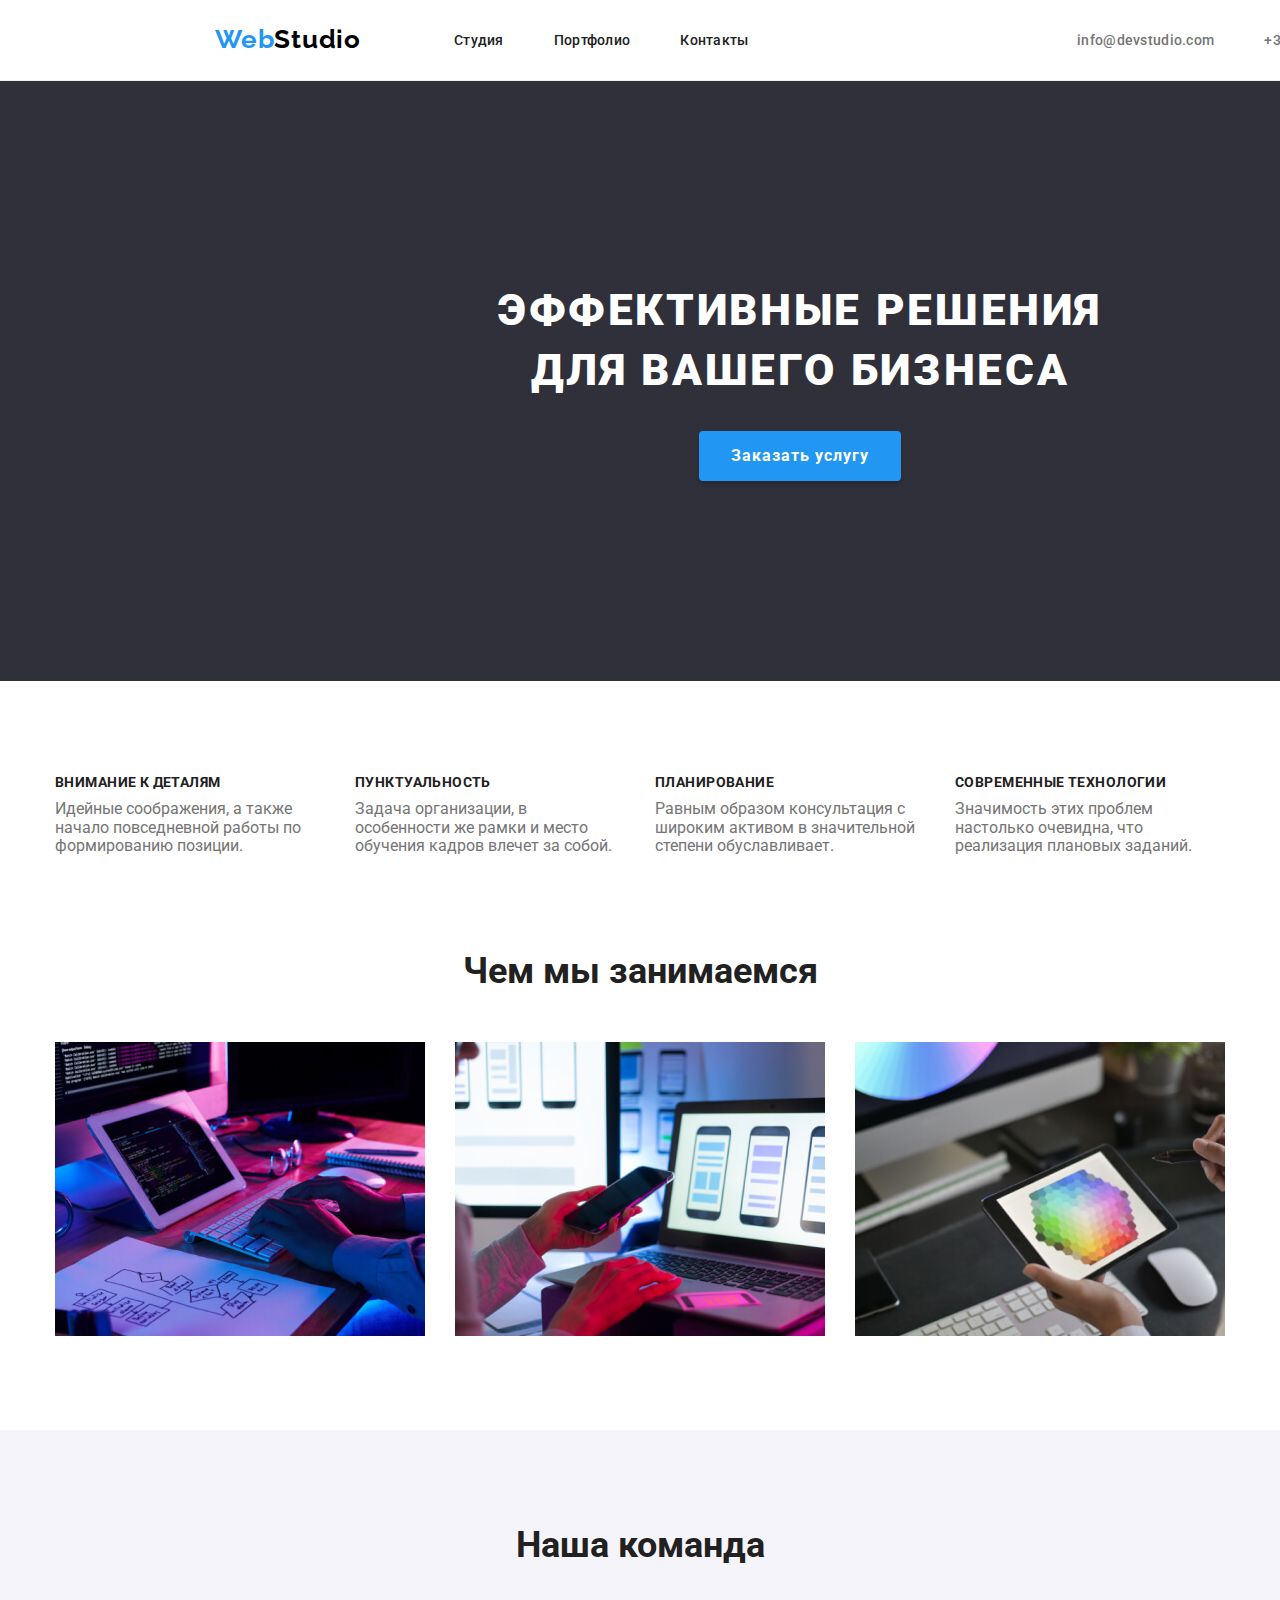
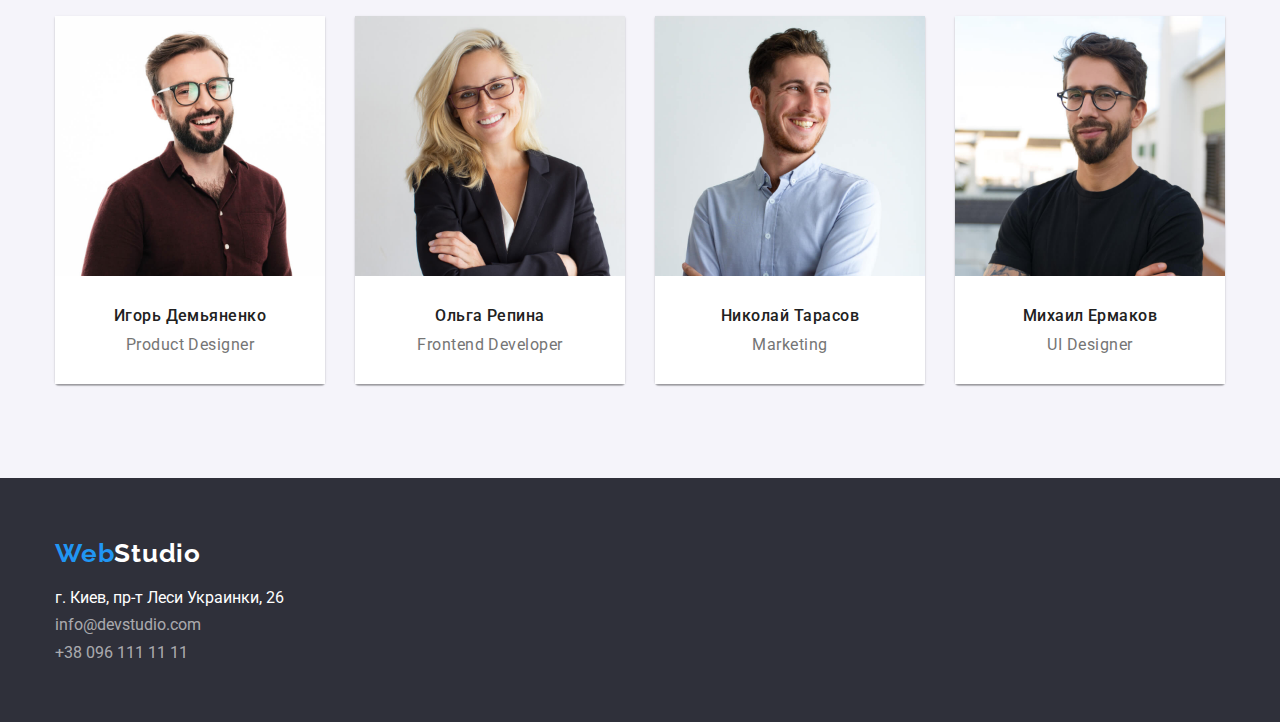
==== commit 9290d2c3: "revizion-7" ====
--- a/index.html
+++ b/index.html
@@ -78,7 +78,7 @@
               <h3 class="sub-title">Пунктуальность</h3>
               <p>
                 Задача организации, в особенности же рамки и место обучения
-                кадров влечет за собой. lo
+                кадров влечет за собой.
               </p>
             </li>
             <li class="features-item">
@@ -94,6 +94,7 @@
                 Значимость этих проблем настолько очевидна, что реализация
                 плановых заданий.
               </p>
+            </li>
           </ul>
         </div>
       </section>
@@ -126,7 +127,6 @@
                 alt="Дизайнерские решения"
               />
             </li>
-            </li>
           </ul>
         </div>
       </section>
@@ -187,13 +187,12 @@
         </div>
       </section>
     </main>
-     <!--Footer-->
+    <!--Footer-->
     <footer class="footer">
       <div class="container">
         <div class="address-block">
           <p class="logo" lang="en">
-            <span class="blue">Web</span
-            ><span class="white">Studio</span>
+            <span class="blue">Web</span><span class="white">Studio</span>
           </p>
           <address class="address">
             <ul class="list">
@@ -223,5 +222,3 @@
     </footer>
   </body>
 </html>
-  </body>
-</html>
--- a/css/styles.css
+++ b/css/styles.css
@@ -89,6 +89,8 @@
 /* Header */
 
 .header {
+  width: 1600px;
+  margin: 0px auto;
   border-bottom: 1px solid var(--header-border);
   background-color: var(--bg-head);
 }
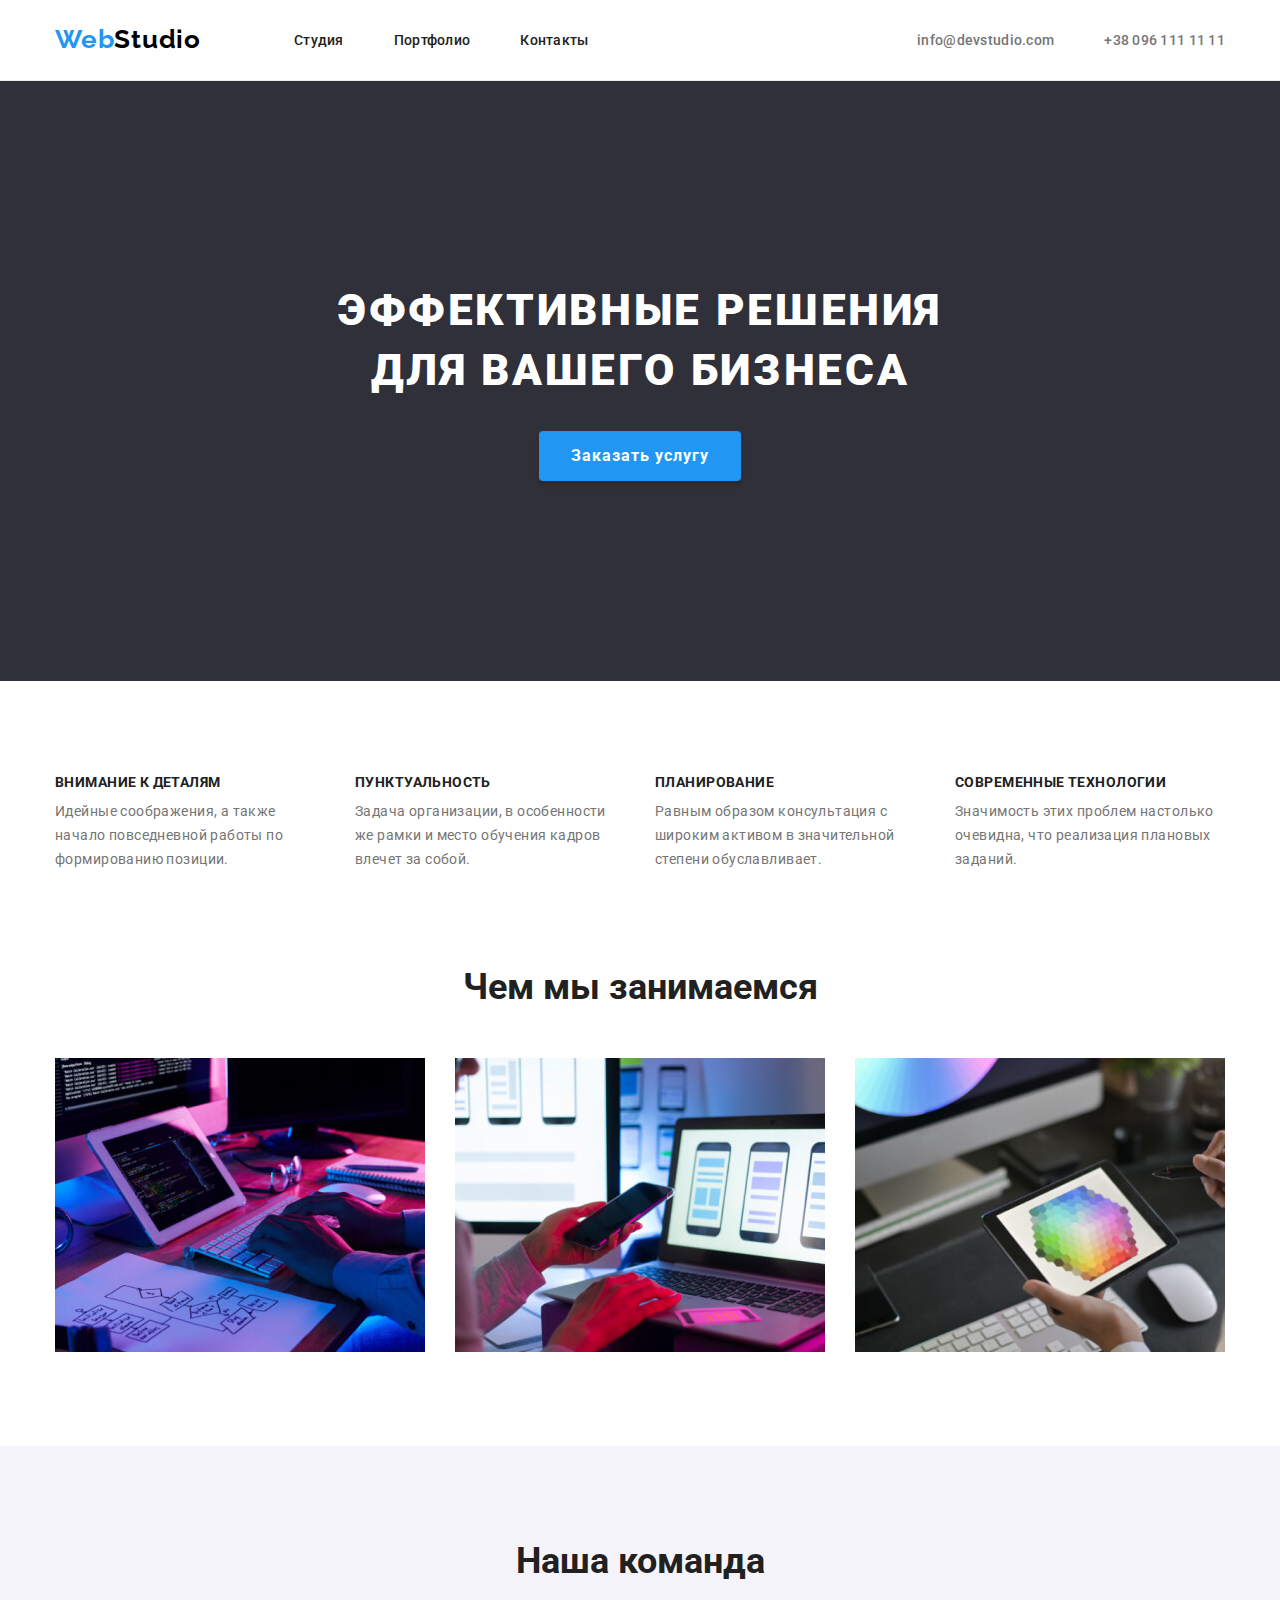
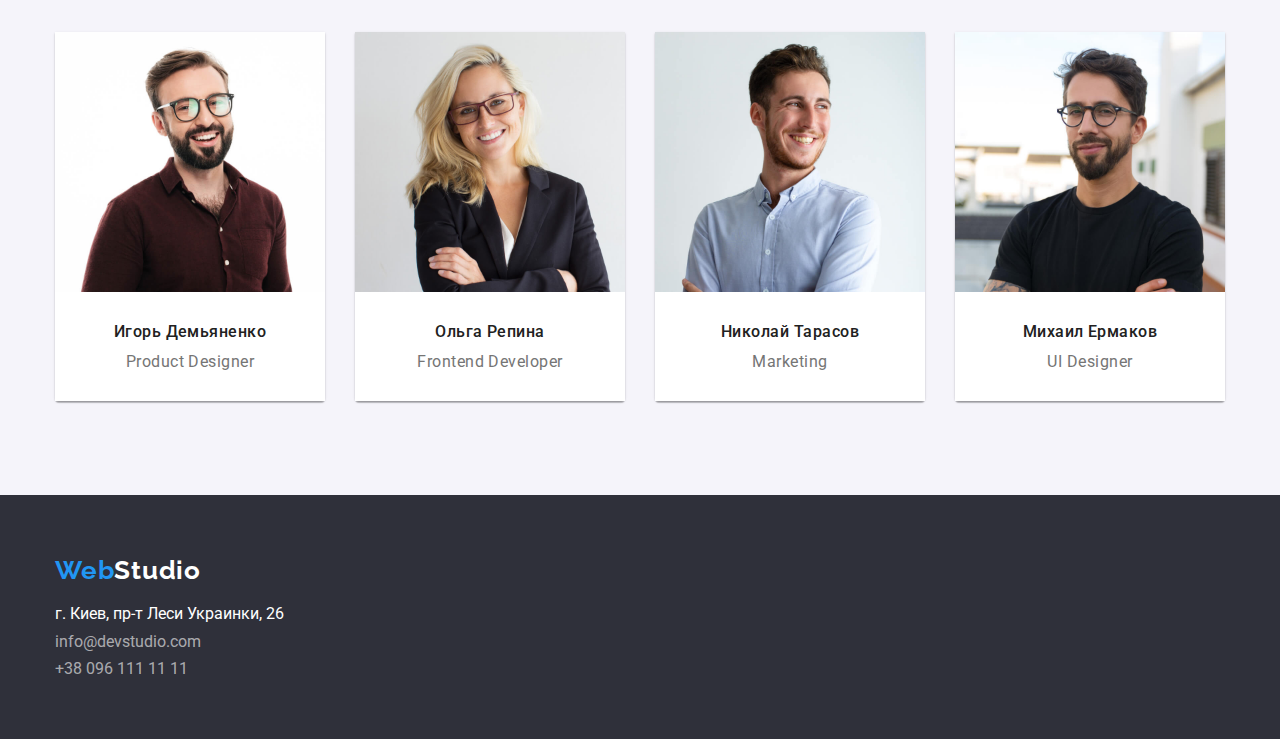
==== commit 62390738: "revision-8" ====
--- a/index.html
+++ b/index.html
@@ -27,12 +27,14 @@
         <nav>
           <ul class="menu list">
             <li class="menu-item">
-              <a class="link nav" href="./index.html">Студия</a>
-            </li>
-            <li class="menu-item">
-              <a class="link nav" href="./portfolio.html">Портфолио</a>
-            </li>
-            <li class="menu-item"><a class="link nav" href="">Контакты</a></li>
+              <a class="link nav-text" href="./index.html">Студия</a>
+            </li>
+            <li class="menu-item">
+              <a class="link nav-text" href="./portfolio.html">Портфолио</a>
+            </li>
+            <li class="menu-item">
+              <a class="link nav-text" href="">Контакты</a>
+            </li>
           </ul>
         </nav>
         <div class="contacts">
@@ -69,28 +71,28 @@
           <ul class="list">
             <li class="features-item">
               <h3 class="sub-title">Внимание к деталям</h3>
-              <p>
+              <p class="main-text">
                 Идейные соображения, а также начало повседневной работы по
                 формированию позиции.
               </p>
             </li>
             <li class="features-item">
               <h3 class="sub-title">Пунктуальность</h3>
-              <p>
+              <p class="main-text">
                 Задача организации, в особенности же рамки и место обучения
                 кадров влечет за собой.
               </p>
             </li>
             <li class="features-item">
               <h3 class="sub-title">Планирование</h3>
-              <p>
+              <p class="main-text">
                 Равным образом консультация с широким активом в значительной
                 степени обуславливает.
               </p>
             </li>
             <li class="features-item">
               <h3 class="sub-title">Современные технологии</h3>
-              <p>
+              <p class="main-text">
                 Значимость этих проблем настолько очевидна, что реализация
                 плановых заданий.
               </p>
--- a/css/styles.css
+++ b/css/styles.css
@@ -89,8 +89,6 @@
 /* Header */
 
 .header {
-  width: 1600px;
-  margin: 0px auto;
   border-bottom: 1px solid var(--header-border);
   background-color: var(--bg-head);
 }
@@ -129,7 +127,7 @@
   color: var(--alt-logo-studio-col);
 }
 
-.nav {
+.nav-text {
   font-size: 14px;
   font-weight: 500;
   line-height: 1.14;
@@ -165,15 +163,10 @@
 /* hero */
 
 .hero {
-  width: 1600px;
-  margin: 0px auto;
-  text-align: center;
-  background-color: var(--bg-hero);
-}
-
-.hero .container {
   padding-top: 200px;
   padding-bottom: 200px;
+  text-align: center;
+  background-color: var(--bg-hero);
 }
 
 .main-title {
@@ -231,6 +224,11 @@
   letter-spacing: 0.03em;
   text-transform: uppercase;
   color: var(--sub-title-col);
+}
+.main-text {
+  font-size: 14px;
+  line-height: 1.71;
+  letter-spacing: 0.03em;
 }
 
 /* What are we doing */
@@ -310,13 +308,13 @@
 /* Footer */
 
 .footer {
+  padding-top: 60px;
+  padding-bottom: 60px;
   background-color: var(--bg-foot);
 }
 
 .address-block {
   width: calc(100% / 12 * 3);
-  padding-top: 60px;
-  padding-bottom: 60px;
 }
 
 .address {
@@ -339,8 +337,6 @@
 /* Portfolio */
 
 .portfolio {
-  width: 1600px;
-  margin: 0px auto;
   background-color: var(--bg-head);
 }
 
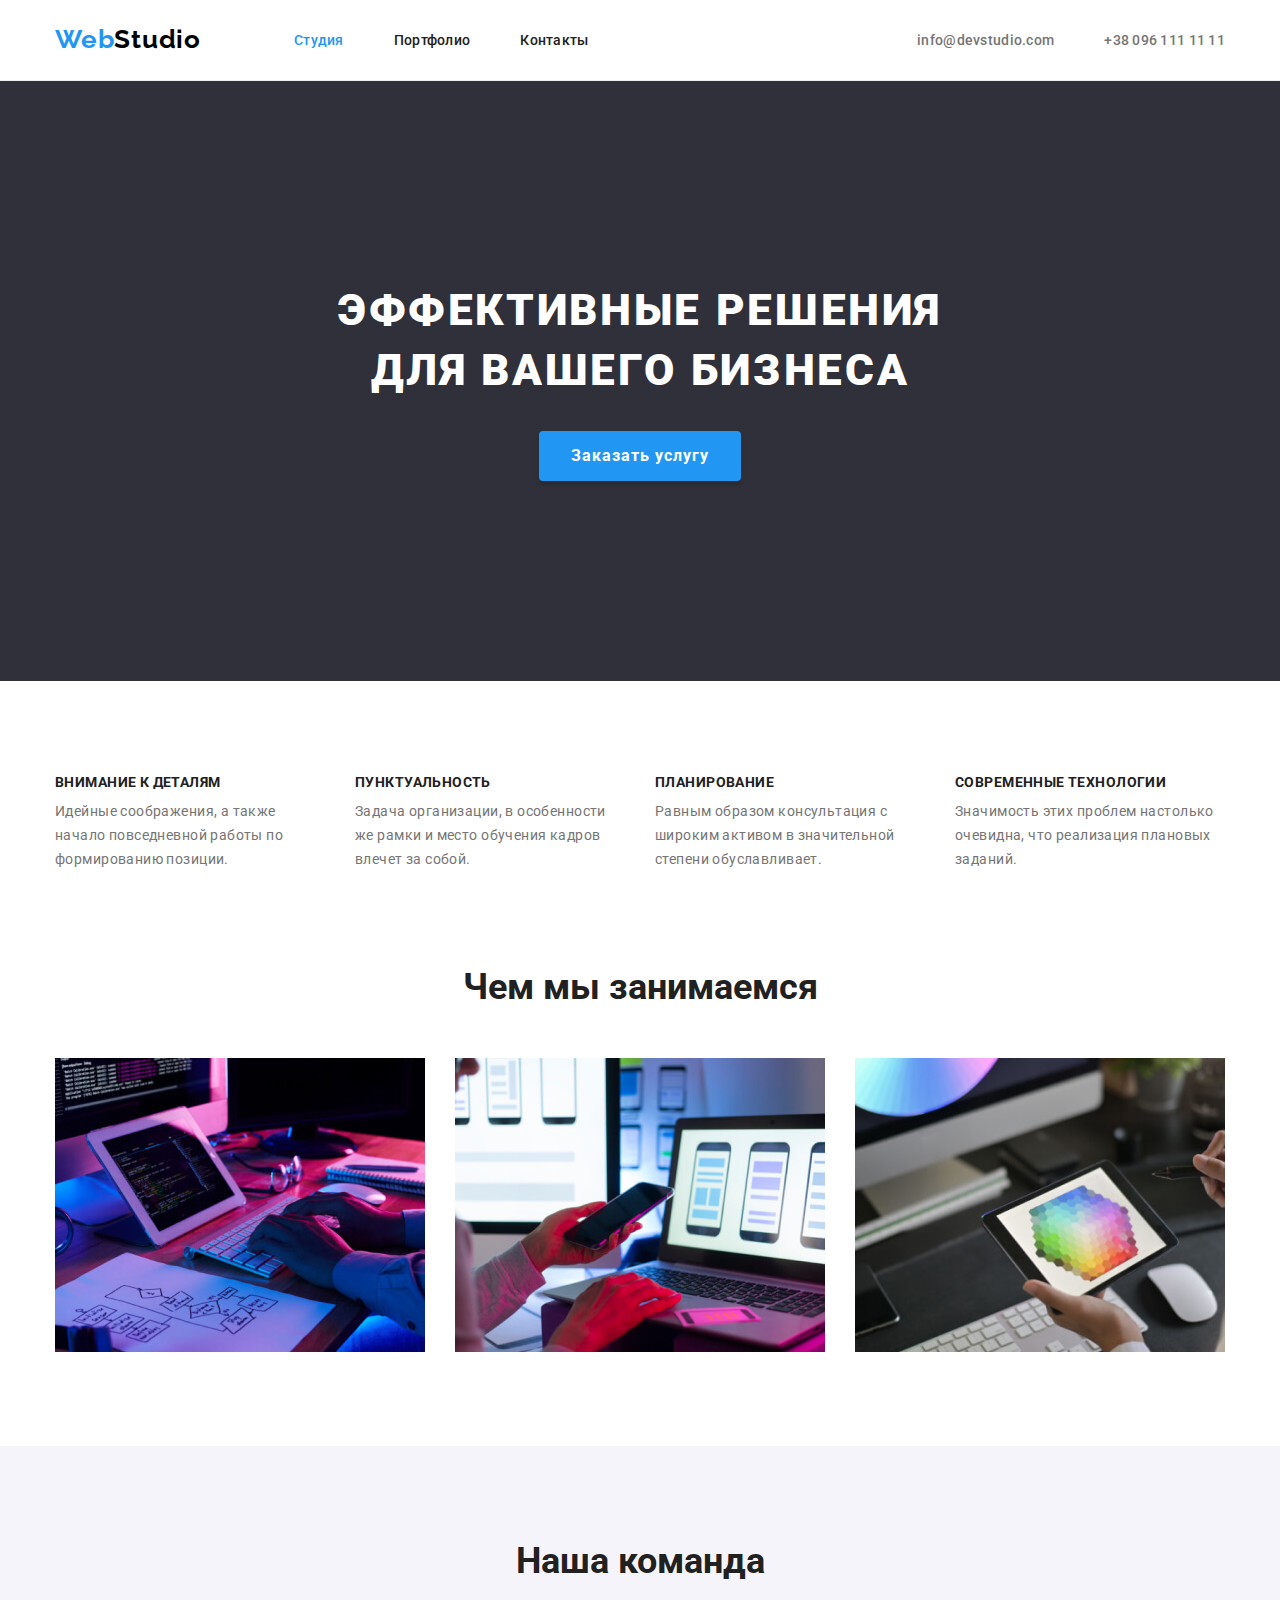
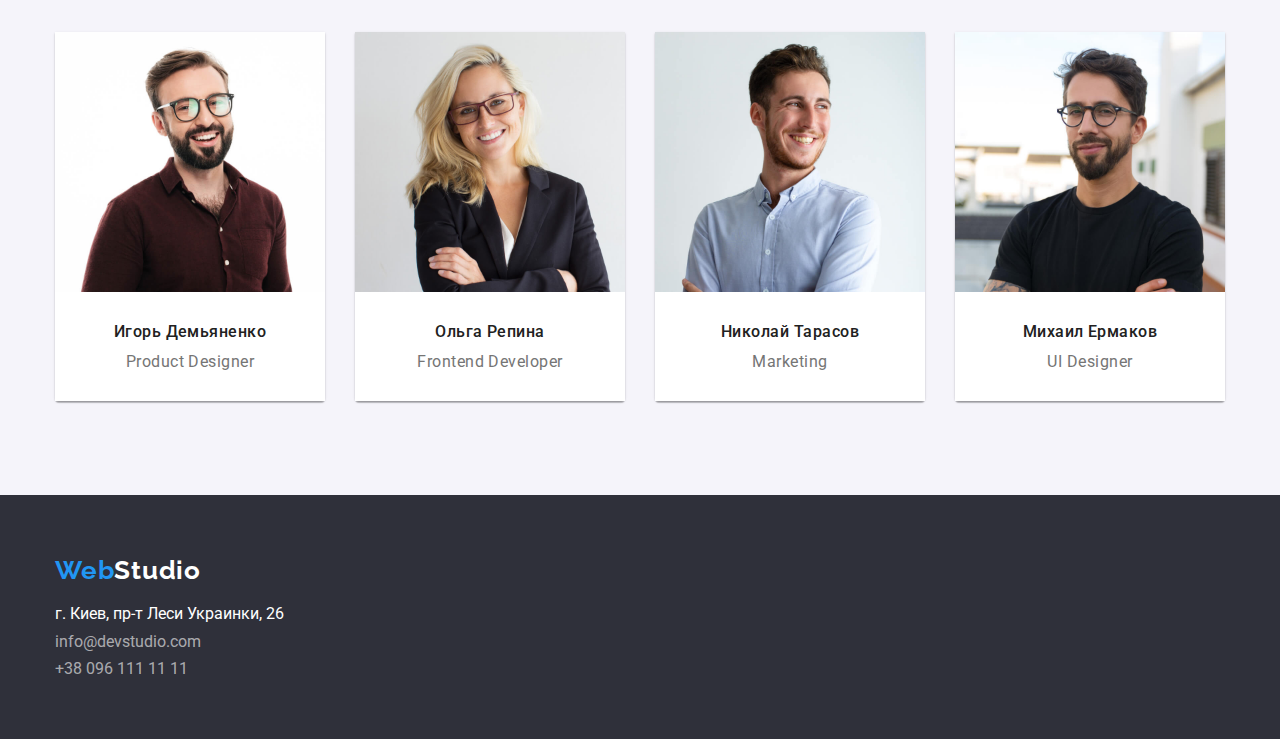
==== commit 5fd2f44d: "revision-9" ====
--- a/index.html
+++ b/index.html
@@ -27,7 +27,7 @@
         <nav>
           <ul class="menu list">
             <li class="menu-item">
-              <a class="link nav-text" href="./index.html">Студия</a>
+              <a class="link nav-text current" href="./index.html">Студия</a>
             </li>
             <li class="menu-item">
               <a class="link nav-text" href="./portfolio.html">Портфолио</a>
--- a/css/styles.css
+++ b/css/styles.css
@@ -53,7 +53,8 @@
 }
 
 .link:hover,
-.link:focus {
+.link:focus,
+.list .current {
   color: var(--acent-col);
 }
 
